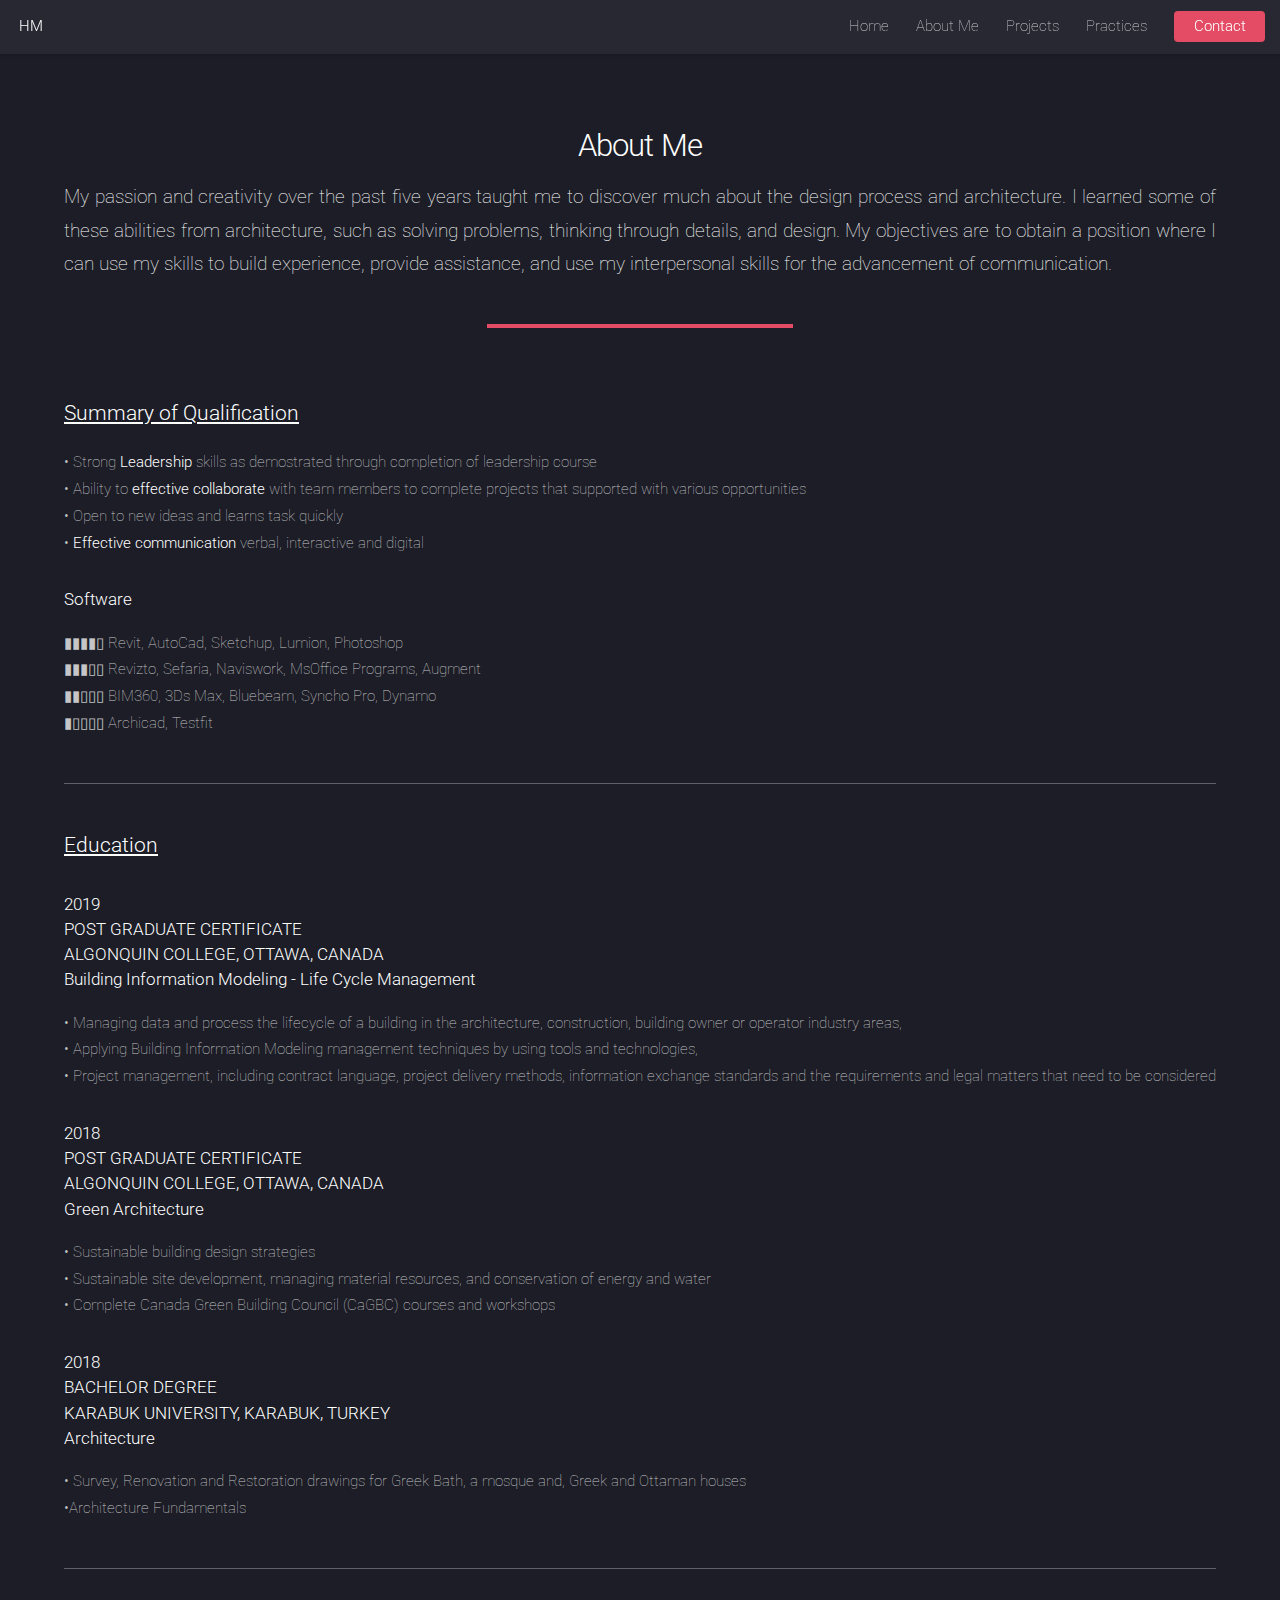
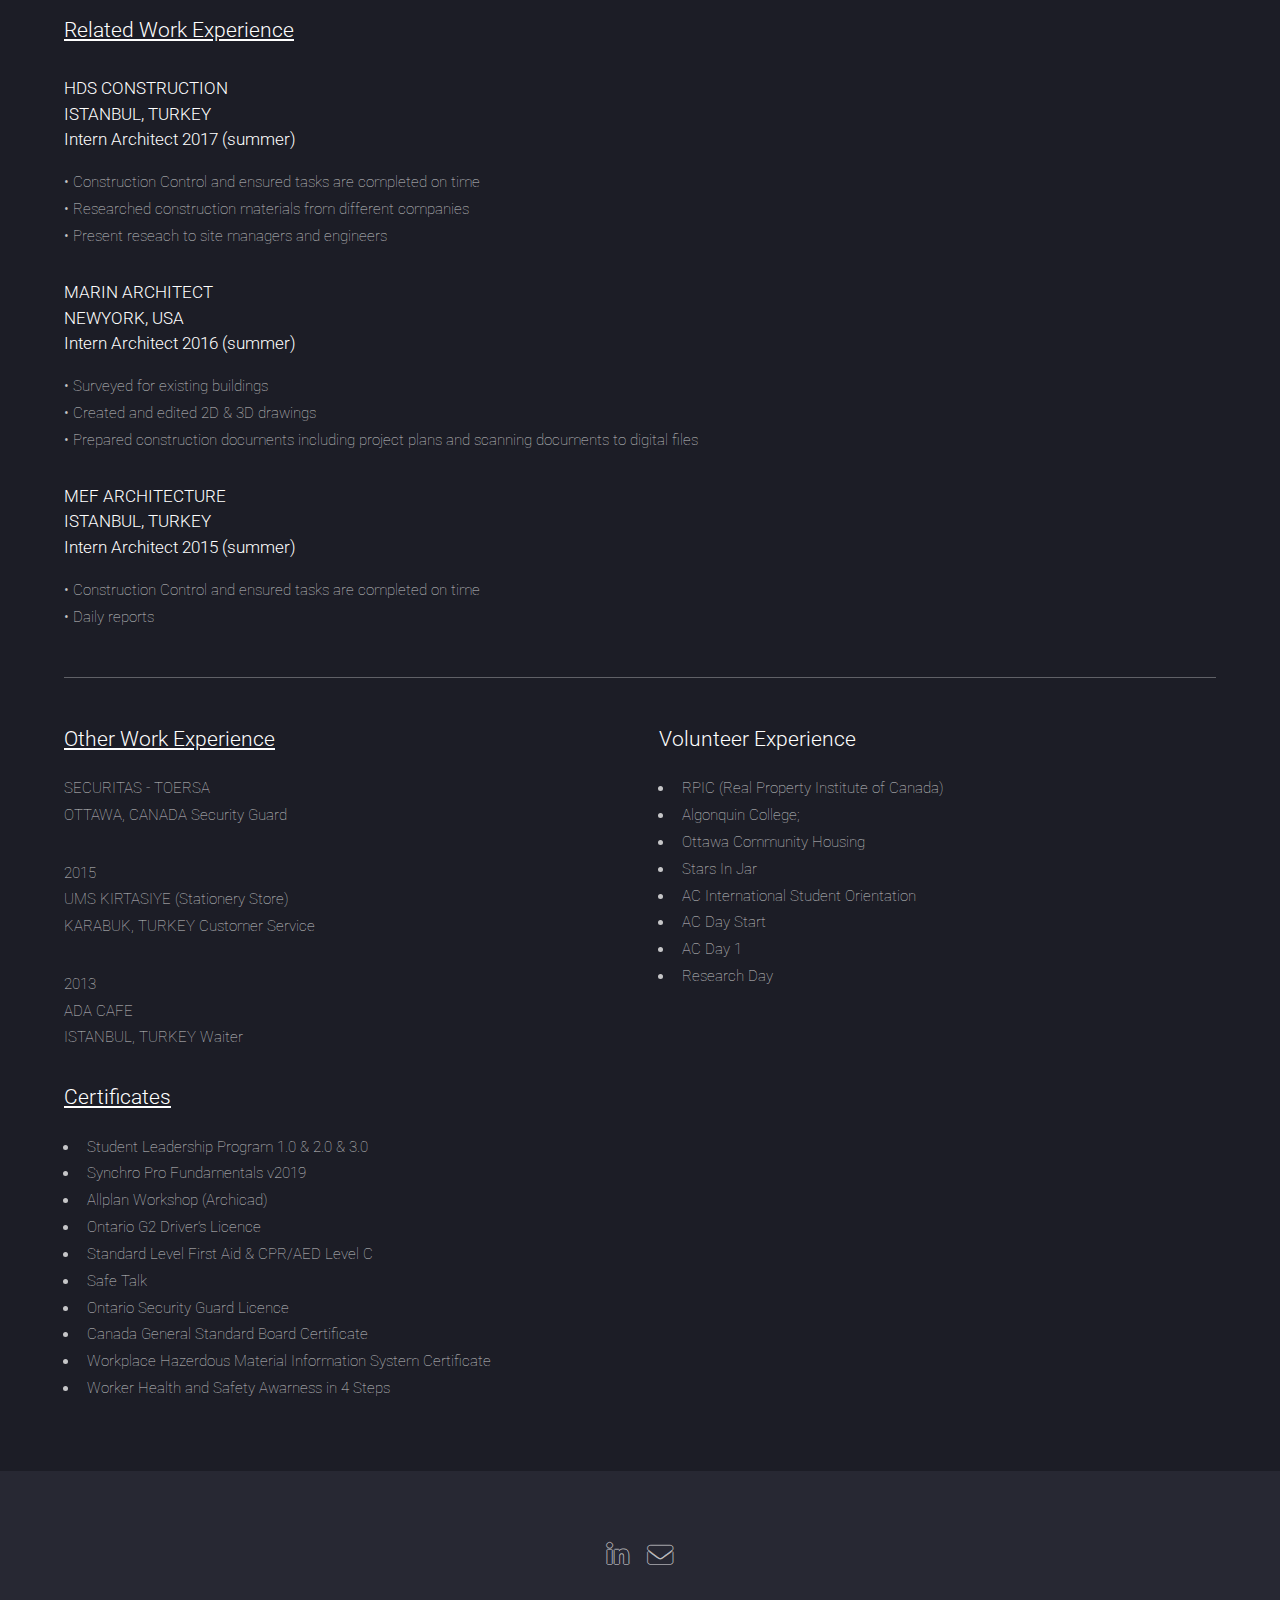
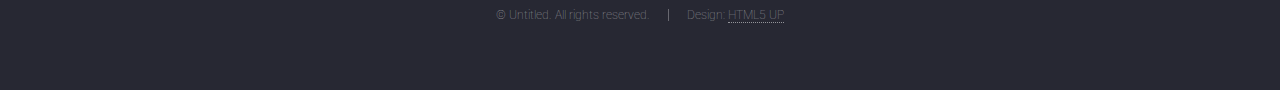
==== aboutme.html @ 17c6bdef "Update aboutme.html" ====
<!DOCTYPE HTML>
<!--
	Landed by HTML5 UP
	html5up.net | @ajlkn
	Free for personal and commercial use under the CCA 3.0 license (html5up.net/license)
-->
<html>
	<head>
		<title>Hamza Malaman Portfolio - About Me</title>
		<meta charset="utf-8" />
		<meta name="viewport" content="width=device-width, initial-scale=1, user-scalable=no" />
		<link rel="stylesheet" href="assets/css/main.css" />
		<noscript><link rel="stylesheet" href="assets/css/noscript.css" /></noscript>
	</head>
	<body class="is-preload">
		<div id="page-wrapper">

			<!-- Header -->
				<header id="header">
					<h1 id="logo"><a href="index.html">HM</</a></h1>
					<nav id="nav">
						<ul>
							<li><a href="index.html">Home</a></li>
							<li><a href="aboutme.html">About Me</a></li>
							<li>
								<a href="projects.html">Projects</a>
								<ul>
									<li><a href="left-sidebar.html">Zibi - Albert Island</a></li>
									<li><a href="right-sidebar.html">NCC - Farm house</a></li>
									<li><a href="no-sidebar.html">Sable Island - Retrofit</a></li>
								</ul>
							</li>
							<li>
								<a href="#three">Practices</a>
								<ul>
									<li>
										<a href="Visualisation">3D-Visualisation</a>
										<ul>
											<li><a href="#">Option 1</a></li>
											<li><a href="#">Option 2</a></li>
											<li><a href="#">Option 3</a></li>
											<li><a href="#">Option 4</a></li>
										</ul>
									</li>
									<li><a href="Scheduling">4D-Scheduling</a></li>
									<li><a href="Estimating">5D-Estimating</a></li>
									<li><a href="Sustainability">6D-Sustainability</a></li>
									<li><a href="Asset Management">7D-Asset Management</a></li>
								</ul>
							</li>
							<li><a href="#" class="button primary">Contact</a></li>
						</ul>
					</nav>
				</header>
			<!-- Main -->
				<div id="main" class="wrapper style1">
					<div class="container">
						<header class="major">
							<h2>About Me</h2>
							<p align="justify">My passion and creativity over the past five years taught me to discover much about the design process and architecture. I learned some of these abilities from architecture, such as solving problems, thinking through details, and design. My objectives are to obtain a position where I can use my skills to build experience, provide assistance, and use my interpersonal skills for the advancement of communication.
							</p>
						</header>

						<!-- Text -->
							<section>
								<h3><u>Summary of Qualification</u></h3>
								<p align="justify">• Strong <b>Leadership</b> skills as demostrated through completion of leadership course <br >
								• Ability to <b>effective collaborate</b> with team members to complete projects that supported with various opportunities <br >
								• Open to new ideas and learns task quickly<br >
								• <b>Effective communication</b> verbal, interactive and digital</p>
								<h4>Software</h4>
								▮▮▮▮▯ Revit, AutoCad, Sketchup, Lumion, Photoshop<br >▮▮▮▯▯ Revizto, Sefaria, Naviswork, MsOffice Programs, Augment<br >▮▮▯▯▯ BIM360, 3Ds Max, Bluebeam, Syncho Pro, Dynamo<br >▮▯▯▯▯ Archicad, Testfit</p>

								<hr />

								<h3><u>Education</u></h3>
								<p align="justify"><h4>2019<br>POST GRADUATE CERTIFICATE<br >ALGONQUIN COLLEGE, OTTAWA, CANADA<br >Building Information Modeling - Life Cycle Management <br ></h4>
								• Managing data and process the lifecycle of a building in the architecture, construction, building owner or operator industry areas,<br >
								• Applying Building Information Modeling management techniques by using tools and technologies, <br >
								• Project management, including contract language, project delivery methods, information exchange standards and the requirements and legal matters that need to be considered</p>

								<p align="justify"><h4>2018<br >POST GRADUATE CERTIFICATE<br >ALGONQUIN COLLEGE, OTTAWA, CANADA<br >Green Architecture</h4>
								• Sustainable building design strategies<br >
								• Sustainable site development, managing material resources, and conservation of energy and water<br >
								• Complete Canada Green Building Council (CaGBC) courses and workshops</p>

								<p align="justify"><h4>2018<br >BACHELOR DEGREE<br >KARABUK UNIVERSITY, KARABUK, TURKEY<br >Architecture</h4>
								• Survey, Renovation and Restoration drawings for Greek Bath, a mosque and, Greek and Ottaman houses
								<br >•Architecture Fundamentals</p>
								

								<hr />

								<h3><u>Related Work Experience</u></h3>
								<p align="justify"><h4>HDS CONSTRUCTION<br >ISTANBUL, TURKEY<br >Intern Architect 2017 (summer)</h4>
								• Construction Control and ensured tasks are completed on time<br >
								• Researched construction materials from different companies<br >
								• Present reseach to site managers and engineers</p>

								<p align="justify"><h4>MARIN ARCHITECT<br >NEWYORK, USA<br >Intern Architect 2016 (summer)</h4>
								• Surveyed for existing buildings<br >
								• Created and edited 2D & 3D drawings<br >
								• Prepared construction documents including project plans and scanning documents to digital files</p>
								
								<p align="justify"><h4>MEF ARCHITECTURE<br >ISTANBUL, TURKEY<br >Intern Architect 2015 (summer)</h4>
								• Construction Control and ensured tasks are completed on time<br >
								• Daily reports</p>
								<hr />
							</section>

						<!-- Lists -->
							<section>
								<h3></h3>
								<div class="row">
									<div class="col-6 col-12-xsmall">

										<h3><u>Other Work Experience</u></h3>
										<p align="justify">SECURITAS - TOERSA<br >OTTAWA, CANADA
										Security Guard</p>

										<p align="justify">2015<br >UMS KIRTASIYE (Stationery Store)<br >KARABUK, TURKEY 
										Customer Service</p>
								
										<p align="justify">2013<br >ADA CAFE<br >ISTANBUL, TURKEY</h4>
										Waiter</p>


										<h3><u>Certificates</u></h3>
										<ul>
											<li>Student Leadership Program 1.0 & 2.0 & 3.0</li>
											<li>Synchro Pro Fundamentals v2019</li>
											<li>Allplan Workshop (Archicad)</li>
											<li>Ontario G2 Driver’s Licence</li>
											<li>Standard Level First Aid & CPR/AED Level C</li>
											<li>Safe Talk</li>
											<li>Ontario Security Guard Licence</li>
											<li>Canada General Standard Board Certificate</li>
											<li>Workplace Hazerdous Material Information System Certificate</li>
											<li>Worker Health and Safety Awarness in 4 Steps</li>
										</ul>

									</div>
									<div class="col-6 col-12-xsmall">

										<h3>Volunteer Experience</h3>
										<ul>
											<li>RPIC (Real Property Institute of Canada)</li>
											<li>Algonquin College;</li>
											<li>Ottawa Community Housing</li>
											<li>Stars In Jar</li>
											<li>AC International Student Orientation</li>
											<li>AC Day Start</li>
											<li>AC Day 1</li>
											<li>Research Day</li>
										</ul>
									</div>
								</div>
							</section>
					</div>
				</div>

			<!-- Footer -->
				<footer id="footer">
					<ul class="icons">
						<li><a href="https://ca.linkedin.com/in/hamzamalaman" class="icon brands alt fa-linkedin-in"><span class="label">LinkedIn</span></a></li>
						<li><a href="#" class="icon solid alt fa-envelope"><span class="label">Email</span></a></li>
					</ul>
					<ul class="copyright">
						<li>&copy; Untitled. All rights reserved.</li><li>Design: <a href="http://html5up.net">HTML5 UP</a></li>
					</ul>
				</footer>

		</div>

		<!-- Scripts -->
			<script src="assets/js/jquery.min.js"></script>
			<script src="assets/js/jquery.scrolly.min.js"></script>
			<script src="assets/js/jquery.dropotron.min.js"></script>
			<script src="assets/js/jquery.scrollex.min.js"></script>
			<script src="assets/js/browser.min.js"></script>
			<script src="assets/js/breakpoints.min.js"></script>
			<script src="assets/js/util.js"></script>
			<script src="assets/js/main.js"></script>

	</body>
</html>
---- assets/css/main.css ----
@import url("fontawesome-all.min.css");
@import url("https://fonts.googleapis.com/css?family=Roboto:100,300,100italic,300italic");

/*
	Landed by HTML5 UP
	html5up.net | @ajlkn
	Free for personal and commercial use under the CCA 3.0 license (html5up.net/license)
*/

html, body, div, span, applet, object,
iframe, h1, h2, h3, h4, h5, h6, p, blockquote,
pre, a, abbr, acronym, address, big, cite,
code, del, dfn, em, img, ins, kbd, q, s, samp,
small, strike, strong, sub, sup, tt, var, b,
u, i, center, dl, dt, dd, ol, ul, li, fieldset,
form, label, legend, table, caption, tbody,
tfoot, thead, tr, th, td, article, aside,
canvas, details, embed, figure, figcaption,
footer, header, hgroup, menu, nav, output, ruby,
section, summary, time, mark, audio, video {
	margin: 0;
	padding: 0;
	border: 0;
	font-size: 100%;
	font: inherit;
	vertical-align: baseline;}

article, aside, details, figcaption, figure,
footer, header, hgroup, menu, nav, section {
	display: block;}

body {
	line-height: 1;
}

ol, ul {
	list-style: none;
}

blockquote, q {
	quotes: none;
}

	blockquote:before, blockquote:after, q:before, q:after {
		content: '';
		content: none;
	}

table {
	border-collapse: collapse;
	border-spacing: 0;
}

body {
	-webkit-text-size-adjust: none;
}

mark {
	background-color: transparent;
	color: inherit;
}

input::-moz-focus-inner {
	border: 0;
	padding: 0;
}

input, select, textarea {
	-moz-appearance: none;
	-webkit-appearance: none;
	-ms-appearance: none;
	appearance: none;
}

/* Basic */

	html {
		box-sizing: border-box;
	}

	*, *:before, *:after {
		box-sizing: inherit;
	}

	html, body {
		background: #1c1d26;
	}

	body.is-preload *, body.is-preload *:before, body.is-preload *:after {
		-moz-animation: none !important;
		-webkit-animation: none !important;
		-ms-animation: none !important;
		animation: none !important;
		-moz-transition: none !important;
		-webkit-transition: none !important;
		-ms-transition: none !important;
		transition: none !important;
	}

	body, input, select, textarea {
		color: rgba(255, 255, 255, 0.75);
		font-family: "Roboto", Helvetica, sans-serif;
		font-size: 15pt;
		font-weight: 100;
		line-height: 1.75em;
	}

	a {
		-moz-transition: border-color 0.2s ease-in-out, color 0.2s ease-in-out;
		-webkit-transition: border-color 0.2s ease-in-out, color 0.2s ease-in-out;
		-ms-transition: border-color 0.2s ease-in-out, color 0.2s ease-in-out;
		transition: border-color 0.2s ease-in-out, color 0.2s ease-in-out;
		border-bottom: dotted 1px;
		color: #e44c65;
		text-decoration: none;
	}

		a:hover {
			color: #e44c65 !important;
			border-bottom-color: transparent;
		}

	strong, b {
		color: #ffffff;
		font-weight: 300;
	}

	em, i {
		font-style: italic;
	}

	p {
		margin: 0 0 2em 0;
	}

	h1, h2, h3, h4, h5, h6 {
		color: #ffffff;
		font-weight: 300;
		line-height: 1em;
		margin: 0 0 1em 0;
	}

		h1 a, h2 a, h3 a, h4 a, h5 a, h6 a {
			color: inherit;
			border: 0;
		}

	h2 {
		font-size: 2em;
		line-height: 1.5em;
		letter-spacing: -0.025em;
	}

	h3 {
		font-size: 1.35em;
		line-height: 1.5em;
	}

	h4 {
		font-size: 1.1em;
		line-height: 1.5em;
	}

	h5 {
		font-size: 0.9em;
		line-height: 1.5em;
	}

	h6 {
		font-size: 0.7em;
		line-height: 1.5em;
	}

	sub {
		font-size: 0.8em;
		position: relative;
		top: 0.5em;
	}

	sup {
		font-size: 0.8em;
		position: relative;
		top: -0.5em;
	}

	hr {
		border: 0;
		border-bottom: solid 1px rgba(255, 255, 255, 0.3);
		margin: 3em 0;
	}

		hr.major {
			margin: 4em 0;
		}

	blockquote {
		border-left: solid 4px rgba(255, 255, 255, 0.3);
		font-style: italic;
		margin: 0 0 2em 0;
		padding: 0.5em 0 0.5em 2em;
	}

	code {
		background: rgba(255, 255, 255, 0.075);
		border-radius: 4px;
		font-family: "Courier New", monospace;
		font-size: 0.9em;
		margin: 0 0.25em;
		padding: 0.25em 0.65em;
	}

	pre {
		-webkit-overflow-scrolling: touch;
		font-family: "Courier New", monospace;
		font-size: 0.9em;
		margin: 0 0 2em 0;
	}

		pre code {
			display: block;
			line-height: 1.75em;
			padding: 1em 1.5em;
			overflow-x: auto;
		}

	.align-left {
		text-align: left;
	}

	.align-center {
		text-align: center;
	}

	.align-right {
		text-align: right;
	}

/* Loader */

	@-moz-keyframes spinner-show {
		0% {
			opacity: 0;
		}

		100% {
			opacity: 1;
		}
	}

	@-webkit-keyframes spinner-show {
		0% {
			opacity: 0;
		}

		100% {
			opacity: 1;
		}
	}

	@-ms-keyframes spinner-show {
		0% {
			opacity: 0;
		}

		100% {
			opacity: 1;
		}
	}

	@keyframes spinner-show {
		0% {
			opacity: 0;
		}

		100% {
			opacity: 1;
		}
	}

	@-moz-keyframes spinner-hide {
		0% {
			color: rgba(255, 255, 255, 0.15);
			z-index: 100001;
			-moz-transform: scale(1) rotate(0deg);
			-webkit-transform: scale(1) rotate(0deg);
			-ms-transform: scale(1) rotate(0deg);
			transform: scale(1) rotate(0deg);
		}

		99% {
			color: #1c1d26;
			z-index: 100001;
			-moz-transform: scale(0.5) rotate(360deg);
			-webkit-transform: scale(0.5) rotate(360deg);
			-ms-transform: scale(0.5) rotate(360deg);
			transform: scale(0.5) rotate(360deg);
		}

		100% {
			color: #1c1d26;
			z-index: -1;
			-moz-transform: scale(0.5) rotate(360deg);
			-webkit-transform: scale(0.5) rotate(360deg);
			-ms-transform: scale(0.5) rotate(360deg);
			transform: scale(0.5) rotate(360deg);
		}
	}

	@-webkit-keyframes spinner-hide {
		0% {
			color: rgba(255, 255, 255, 0.15);
			z-index: 100001;
			-moz-transform: scale(1) rotate(0deg);
			-webkit-transform: scale(1) rotate(0deg);
			-ms-transform: scale(1) rotate(0deg);
			transform: scale(1) rotate(0deg);
		}

		99% {
			color: #1c1d26;
			z-index: 100001;
			-moz-transform: scale(0.5) rotate(360deg);
			-webkit-transform: scale(0.5) rotate(360deg);
			-ms-transform: scale(0.5) rotate(360deg);
			transform: scale(0.5) rotate(360deg);
		}

		100% {
			color: #1c1d26;
			z-index: -1;
			-moz-transform: scale(0.5) rotate(360deg);
			-webkit-transform: scale(0.5) rotate(360deg);
			-ms-transform: scale(0.5) rotate(360deg);
			transform: scale(0.5) rotate(360deg);
		}
	}

	@-ms-keyframes spinner-hide {
		0% {
			color: rgba(255, 255, 255, 0.15);
			z-index: 100001;
			-moz-transform: scale(1) rotate(0deg);
			-webkit-transform: scale(1) rotate(0deg);
			-ms-transform: scale(1) rotate(0deg);
			transform: scale(1) rotate(0deg);
		}

		99% {
			color: #1c1d26;
			z-index: 100001;
			-moz-transform: scale(0.5) rotate(360deg);
			-webkit-transform: scale(0.5) rotate(360deg);
			-ms-transform: scale(0.5) rotate(360deg);
			transform: scale(0.5) rotate(360deg);
		}

		100% {
			color: #1c1d26;
			z-index: -1;
			-moz-transform: scale(0.5) rotate(360deg);
			-webkit-transform: scale(0.5) rotate(360deg);
			-ms-transform: scale(0.5) rotate(360deg);
			transform: scale(0.5) rotate(360deg);
		}
	}

	@keyframes spinner-hide {
		0% {
			color: rgba(255, 255, 255, 0.15);
			z-index: 100001;
			-moz-transform: scale(1) rotate(0deg);
			-webkit-transform: scale(1) rotate(0deg);
			-ms-transform: scale(1) rotate(0deg);
			transform: scale(1) rotate(0deg);
		}

		99% {
			color: #1c1d26;
			z-index: 100001;
			-moz-transform: scale(0.5) rotate(360deg);
			-webkit-transform: scale(0.5) rotate(360deg);
			-ms-transform: scale(0.5) rotate(360deg);
			transform: scale(0.5) rotate(360deg);
		}

		100% {
			color: #1c1d26;
			z-index: -1;
			-moz-transform: scale(0.5) rotate(360deg);
			-webkit-transform: scale(0.5) rotate(360deg);
			-ms-transform: scale(0.5) rotate(360deg);
			transform: scale(0.5) rotate(360deg);
		}
	}

	@-moz-keyframes spinner-rotate {
		0% {
			-moz-transform: scale(1) rotate(0deg);
			-webkit-transform: scale(1) rotate(0deg);
			-ms-transform: scale(1) rotate(0deg);
			transform: scale(1) rotate(0deg);
		}

		100% {
			-moz-transform: scale(1) rotate(360deg);
			-webkit-transform: scale(1) rotate(360deg);
			-ms-transform: scale(1) rotate(360deg);
			transform: scale(1) rotate(360deg);
		}
	}

	@-webkit-keyframes spinner-rotate {
		0% {
			-moz-transform: scale(1) rotate(0deg);
			-webkit-transform: scale(1) rotate(0deg);
			-ms-transform: scale(1) rotate(0deg);
			transform: scale(1) rotate(0deg);
		}

		100% {
			-moz-transform: scale(1) rotate(360deg);
			-webkit-transform: scale(1) rotate(360deg);
			-ms-transform: scale(1) rotate(360deg);
			transform: scale(1) rotate(360deg);
		}
	}

	@-ms-keyframes spinner-rotate {
		0% {
			-moz-transform: scale(1) rotate(0deg);
			-webkit-transform: scale(1) rotate(0deg);
			-ms-transform: scale(1) rotate(0deg);
			transform: scale(1) rotate(0deg);
		}

		100% {
			-moz-transform: scale(1) rotate(360deg);
			-webkit-transform: scale(1) rotate(360deg);
			-ms-transform: scale(1) rotate(360deg);
			transform: scale(1) rotate(360deg);
		}
	}

	@keyframes spinner-rotate {
		0% {
			-moz-transform: scale(1) rotate(0deg);
			-webkit-transform: scale(1) rotate(0deg);
			-ms-transform: scale(1) rotate(0deg);
			transform: scale(1) rotate(0deg);
		}

		100% {
			-moz-transform: scale(1) rotate(360deg);
			-webkit-transform: scale(1) rotate(360deg);
			-ms-transform: scale(1) rotate(360deg);
			transform: scale(1) rotate(360deg);
		}
	}

	@-moz-keyframes overlay-hide {
		0% {
			opacity: 1;
			z-index: 100000;
		}

		15% {
			opacity: 1;
			z-index: 100000;
		}

		99% {
			opacity: 0;
			z-index: 100000;
		}

		100% {
			opacity: 0;
			z-index: -1;
		}
	}

	@-webkit-keyframes overlay-hide {
		0% {
			opacity: 1;
			z-index: 100000;
		}

		15% {
			opacity: 1;
			z-index: 100000;
		}

		99% {
			opacity: 0;
			z-index: 100000;
		}

		100% {
			opacity: 0;
			z-index: -1;
		}
	}

	@-ms-keyframes overlay-hide {
		0% {
			opacity: 1;
			z-index: 100000;
		}

		15% {
			opacity: 1;
			z-index: 100000;
		}

		99% {
			opacity: 0;
			z-index: 100000;
		}

		100% {
			opacity: 0;
			z-index: -1;
		}
	}

	@keyframes overlay-hide {
		0% {
			opacity: 1;
			z-index: 100000;
		}

		15% {
			opacity: 1;
			z-index: 100000;
		}

		99% {
			opacity: 0;
			z-index: 100000;
		}

		100% {
			opacity: 0;
			z-index: -1;
		}
	}

	body.landing {
		text-decoration: none;
	}

		body.landing:before {
			-moz-osx-font-smoothing: grayscale;
			-webkit-font-smoothing: antialiased;
			display: inline-block;
			font-style: normal;
			font-variant: normal;
			text-rendering: auto;
			line-height: 1;
			text-transform: none !important;
			font-family: 'Font Awesome 5 Free';
			font-weight: 900;
		}

		body.landing:before {
			-moz-animation: spinner-show 1.5s 1 0.25s ease forwards, spinner-hide 0.25s ease-in-out forwards !important;
			-webkit-animation: spinner-show 1.5s 1 0.25s ease forwards, spinner-hide 0.25s ease-in-out forwards !important;
			-ms-animation: spinner-show 1.5s 1 0.25s ease forwards, spinner-hide 0.25s ease-in-out forwards !important;
			animation: spinner-show 1.5s 1 0.25s ease forwards, spinner-hide 0.25s ease-in-out forwards !important;
			-moz-transform-origin: 50% 50%;
			-webkit-transform-origin: 50% 50%;
			-ms-transform-origin: 50% 50%;
			transform-origin: 50% 50%;
			color: rgba(255, 255, 255, 0.15);
			content: '\f1ce';
			cursor: default;
			display: block;
			font-size: 2em;
			height: 2em;
			left: 50%;
			line-height: 2em;
			margin: -1em 0 0 -1em;
			opacity: 0;
			position: fixed;
			text-align: center;
			top: 50%;
			width: 2em;
			z-index: -1;
		}

		body.landing:after {
			-moz-animation: overlay-hide 1.5s ease-in forwards !important;
			-webkit-animation: overlay-hide 1.5s ease-in forwards !important;
			-ms-animation: overlay-hide 1.5s ease-in forwards !important;
			animation: overlay-hide 1.5s ease-in forwards !important;
			background: #1c1d26;
			content: '';
			display: block;
			height: 100%;
			left: 0;
			opacity: 0;
			position: fixed;
			top: 0;
			width: 100%;
			z-index: -1;
		}

		body.landing.is-preload:before {
			-moz-animation: spinner-show 1.5s 1 0.25s ease forwards, spinner-rotate 0.75s infinite linear !important;
			-webkit-animation: spinner-show 1.5s 1 0.25s ease forwards, spinner-rotate 0.75s infinite linear !important;
			-ms-animation: spinner-show 1.5s 1 0.25s ease forwards, spinner-rotate 0.75s infinite linear !important;
			animation: spinner-show 1.5s 1 0.25s ease forwards, spinner-rotate 0.75s infinite linear !important;
			z-index: 100001;
		}

		body.landing.is-preload:after {
			-moz-animation: none !important;
			-webkit-animation: none !important;
			-ms-animation: none !important;
			animation: none !important;
			opacity: 1;
			z-index: 100000;
		}

	@media (-webkit-min-device-pixel-ratio: 2) {

		body.landing:before {
			line-height: 2.025em;
		}

	}

/* Container */

	.container {
		margin: 0 auto;
		max-width: calc(100% - 4em);
		width: 70em;
	}

		.container.xsmall {
			width: 17.5em;
		}

		.container.small {
			width: 35em;
		}

		.container.medium {
			width: 52.5em;
		}

		.container.large {
			width: 87.5em;
		}

		.container.xlarge {
			width: 105em;
		}

		.container.max {
			width: 100%;
		}

		@media screen and (max-width: 1280px) {

			.container {
				width: 90%;
				max-width: 100%;
			}

		}

		@media screen and (max-width: 980px) {

			.container {
				width: 100% !important;
			}

		}

/* Row */

	.row {
		display: flex;
		flex-wrap: wrap;
		box-sizing: border-box;
		align-items: stretch;
	}

		.row > * {
			box-sizing: border-box;
		}

		.row.gtr-uniform > * > :last-child {
			margin-bottom: 0;
		}

		.row.aln-left {
			justify-content: flex-start;
		}

		.row.aln-center {
			justify-content: center;
		}

		.row.aln-right {
			justify-content: flex-end;
		}

		.row.aln-top {
			align-items: flex-start;
		}

		.row.aln-middle {
			align-items: center;
		}

		.row.aln-bottom {
			align-items: flex-end;
		}

		.row > .imp {
			order: -1;
		}

		.row > .col-1 {
			width: 8.33333%;
		}

		.row > .off-1 {
			margin-left: 8.33333%;
		}

		.row > .col-2 {
			width: 16.66667%;
		}

		.row > .off-2 {
			margin-left: 16.66667%;
		}

		.row > .col-3 {
			width: 25%;
		}

		.row > .off-3 {
			margin-left: 25%;
		}

		.row > .col-4 {
			width: 33.33333%;
		}

		.row > .off-4 {
			margin-left: 33.33333%;
		}

		.row > .col-5 {
			width: 41.66667%;
		}

		.row > .off-5 {
			margin-left: 41.66667%;
		}

		.row > .col-6 {
			width: 50%;
		}

		.row > .off-6 {
			margin-left: 50%;
		}

		.row > .col-7 {
			width: 58.33333%;
		}

		.row > .off-7 {
			margin-left: 58.33333%;
		}

		.row > .col-8 {
			width: 66.66667%;
		}

		.row > .off-8 {
			margin-left: 66.66667%;
		}

		.row > .col-9 {
			width: 75%;
		}

		.row > .off-9 {
			margin-left: 75%;
		}

		.row > .col-10 {
			width: 83.33333%;
		}

		.row > .off-10 {
			margin-left: 83.33333%;
		}

		.row > .col-11 {
			width: 91.66667%;
		}

		.row > .off-11 {
			margin-left: 91.66667%;
		}

		.row > .col-12 {
			width: 100%;
		}

		.row > .off-12 {
			margin-left: 100%;
		}

		.row.gtr-0 {
			margin-top: 0;
			margin-left: 0em;
		}

			.row.gtr-0 > * {
				padding: 0 0 0 0em;
			}

			.row.gtr-0.gtr-uniform {
				margin-top: 0em;
			}

				.row.gtr-0.gtr-uniform > * {
					padding-top: 0em;
				}

		.row.gtr-25 {
			margin-top: 0;
			margin-left: -0.625em;
		}

			.row.gtr-25 > * {
				padding: 0 0 0 0.625em;
			}

			.row.gtr-25.gtr-uniform {
				margin-top: -0.625em;
			}

				.row.gtr-25.gtr-uniform > * {
					padding-top: 0.625em;
				}

		.row.gtr-50 {
			margin-top: 0;
			margin-left: -1.25em;
		}

			.row.gtr-50 > * {
				padding: 0 0 0 1.25em;
			}

			.row.gtr-50.gtr-uniform {
				margin-top: -1.25em;
			}

				.row.gtr-50.gtr-uniform > * {
					padding-top: 1.25em;
				}

		.row {
			margin-top: 0;
			margin-left: -2.5em;
		}

			.row > * {
				padding: 0 0 0 2.5em;
			}

			.row.gtr-uniform {
				margin-top: -2.5em;
			}

				.row.gtr-uniform > * {
					padding-top: 2.5em;
				}

		.row.gtr-150 {
			margin-top: 0;
			margin-left: -3.75em;
		}

			.row.gtr-150 > * {
				padding: 0 0 0 3.75em;
			}

			.row.gtr-150.gtr-uniform {
				margin-top: -3.75em;
			}

				.row.gtr-150.gtr-uniform > * {
					padding-top: 3.75em;
				}

		.row.gtr-200 {
			margin-top: 0;
			margin-left: -5em;
		}

			.row.gtr-200 > * {
				padding: 0 0 0 5em;
			}

			.row.gtr-200.gtr-uniform {
				margin-top: -5em;
			}

				.row.gtr-200.gtr-uniform > * {
					padding-top: 5em;
				}

		@media screen and (max-width: 1680px) {

			.row {
				display: flex;
				flex-wrap: wrap;
				box-sizing: border-box;
				align-items: stretch;
			}

				.row > * {
					box-sizing: border-box;
				}

				.row.gtr-uniform > * > :last-child {
					margin-bottom: 0;
				}

				.row.aln-left {
					justify-content: flex-start;
				}

				.row.aln-center {
					justify-content: center;
				}

				.row.aln-right {
					justify-content: flex-end;
				}

				.row.aln-top {
					align-items: flex-start;
				}

				.row.aln-middle {
					align-items: center;
				}

				.row.aln-bottom {
					align-items: flex-end;
				}

				.row > .imp-xlarge {
					order: -1;
				}

				.row > .col-1-xlarge {
					width: 8.33333%;
				}

				.row > .off-1-xlarge {
					margin-left: 8.33333%;
				}

				.row > .col-2-xlarge {
					width: 16.66667%;
				}

				.row > .off-2-xlarge {
					margin-left: 16.66667%;
				}

				.row > .col-3-xlarge {
					width: 25%;
				}

				.row > .off-3-xlarge {
					margin-left: 25%;
				}

				.row > .col-4-xlarge {
					width: 33.33333%;
				}

				.row > .off-4-xlarge {
					margin-left: 33.33333%;
				}

				.row > .col-5-xlarge {
					width: 41.66667%;
				}

				.row > .off-5-xlarge {
					margin-left: 41.66667%;
				}

				.row > .col-6-xlarge {
					width: 50%;
				}

				.row > .off-6-xlarge {
					margin-left: 50%;
				}

				.row > .col-7-xlarge {
					width: 58.33333%;
				}

				.row > .off-7-xlarge {
					margin-left: 58.33333%;
				}

				.row > .col-8-xlarge {
					width: 66.66667%;
				}

				.row > .off-8-xlarge {
					margin-left: 66.66667%;
				}

				.row > .col-9-xlarge {
					width: 75%;
				}

				.row > .off-9-xlarge {
					margin-left: 75%;
				}

				.row > .col-10-xlarge {
					width: 83.33333%;
				}

				.row > .off-10-xlarge {
					margin-left: 83.33333%;
				}

				.row > .col-11-xlarge {
					width: 91.66667%;
				}

				.row > .off-11-xlarge {
					margin-left: 91.66667%;
				}

				.row > .col-12-xlarge {
					width: 100%;
				}

				.row > .off-12-xlarge {
					margin-left: 100%;
				}

				.row.gtr-0 {
					margin-top: 0;
					margin-left: 0em;
				}

					.row.gtr-0 > * {
						padding: 0 0 0 0em;
					}

					.row.gtr-0.gtr-uniform {
						margin-top: 0em;
					}

						.row.gtr-0.gtr-uniform > * {
							padding-top: 0em;
						}

				.row.gtr-25 {
					margin-top: 0;
					margin-left: -0.625em;
				}

					.row.gtr-25 > * {
						padding: 0 0 0 0.625em;
					}

					.row.gtr-25.gtr-uniform {
						margin-top: -0.625em;
					}

						.row.gtr-25.gtr-uniform > * {
							padding-top: 0.625em;
						}

				.row.gtr-50 {
					margin-top: 0;
					margin-left: -1.25em;
				}

					.row.gtr-50 > * {
						padding: 0 0 0 1.25em;
					}

					.row.gtr-50.gtr-uniform {
						margin-top: -1.25em;
					}

						.row.gtr-50.gtr-uniform > * {
							padding-top: 1.25em;
						}

				.row {
					margin-top: 0;
					margin-left: -2.5em;
				}

					.row > * {
						padding: 0 0 0 2.5em;
					}

					.row.gtr-uniform {
						margin-top: -2.5em;
					}

						.row.gtr-uniform > * {
							padding-top: 2.5em;
						}

				.row.gtr-150 {
					margin-top: 0;
					margin-left: -3.75em;
				}

					.row.gtr-150 > * {
						padding: 0 0 0 3.75em;
					}

					.row.gtr-150.gtr-uniform {
						margin-top: -3.75em;
					}

						.row.gtr-150.gtr-uniform > * {
							padding-top: 3.75em;
						}

				.row.gtr-200 {
					margin-top: 0;
					margin-left: -5em;
				}

					.row.gtr-200 > * {
						padding: 0 0 0 5em;
					}

					.row.gtr-200.gtr-uniform {
						margin-top: -5em;
					}

						.row.gtr-200.gtr-uniform > * {
							padding-top: 5em;
						}

		}

		@media screen and (max-width: 1280px) {

			.row {
				display: flex;
				flex-wrap: wrap;
				box-sizing: border-box;
				align-items: stretch;
			}

				.row > * {
					box-sizing: border-box;
				}

				.row.gtr-uniform > * > :last-child {
					margin-bottom: 0;
				}

				.row.aln-left {
					justify-content: flex-start;
				}

				.row.aln-center {
					justify-content: center;
				}

				.row.aln-right {
					justify-content: flex-end;
				}

				.row.aln-top {
					align-items: flex-start;
				}

				.row.aln-middle {
					align-items: center;
				}

				.row.aln-bottom {
					align-items: flex-end;
				}

				.row > .imp-large {
					order: -1;
				}

				.row > .col-1-large {
					width: 8.33333%;
				}

				.row > .off-1-large {
					margin-left: 8.33333%;
				}

				.row > .col-2-large {
					width: 16.66667%;
				}

				.row > .off-2-large {
					margin-left: 16.66667%;
				}

				.row > .col-3-large {
					width: 25%;
				}

				.row > .off-3-large {
					margin-left: 25%;
				}

				.row > .col-4-large {
					width: 33.33333%;
				}

				.row > .off-4-large {
					margin-left: 33.33333%;
				}

				.row > .col-5-large {
					width: 41.66667%;
				}

				.row > .off-5-large {
					margin-left: 41.66667%;
				}

				.row > .col-6-large {
					width: 50%;
				}

				.row > .off-6-large {
					margin-left: 50%;
				}

				.row > .col-7-large {
					width: 58.33333%;
				}

				.row > .off-7-large {
					margin-left: 58.33333%;
				}

				.row > .col-8-large {
					width: 66.66667%;
				}

				.row > .off-8-large {
					margin-left: 66.66667%;
				}

				.row > .col-9-large {
					width: 75%;
				}

				.row > .off-9-large {
					margin-left: 75%;
				}

				.row > .col-10-large {
					width: 83.33333%;
				}

				.row > .off-10-large {
					margin-left: 83.33333%;
				}

				.row > .col-11-large {
					width: 91.66667%;
				}

				.row > .off-11-large {
					margin-left: 91.66667%;
				}

				.row > .col-12-large {
					width: 100%;
				}

				.row > .off-12-large {
					margin-left: 100%;
				}

				.row.gtr-0 {
					margin-top: 0;
					margin-left: 0em;
				}

					.row.gtr-0 > * {
						padding: 0 0 0 0em;
					}

					.row.gtr-0.gtr-uniform {
						margin-top: 0em;
					}

						.row.gtr-0.gtr-uniform > * {
							padding-top: 0em;
						}

				.row.gtr-25 {
					margin-top: 0;
					margin-left: -0.625em;
				}

					.row.gtr-25 > * {
						padding: 0 0 0 0.625em;
					}

					.row.gtr-25.gtr-uniform {
						margin-top: -0.625em;
					}

						.row.gtr-25.gtr-uniform > * {
							padding-top: 0.625em;
						}

				.row.gtr-50 {
					margin-top: 0;
					margin-left: -1.25em;
				}

					.row.gtr-50 > * {
						padding: 0 0 0 1.25em;
					}

					.row.gtr-50.gtr-uniform {
						margin-top: -1.25em;
					}

						.row.gtr-50.gtr-uniform > * {
							padding-top: 1.25em;
						}

				.row {
					margin-top: 0;
					margin-left: -2.5em;
				}

					.row > * {
						padding: 0 0 0 2.5em;
					}

					.row.gtr-uniform {
						margin-top: -2.5em;
					}

						.row.gtr-uniform > * {
							padding-top: 2.5em;
						}

				.row.gtr-150 {
					margin-top: 0;
					margin-left: -3.75em;
				}

					.row.gtr-150 > * {
						padding: 0 0 0 3.75em;
					}

					.row.gtr-150.gtr-uniform {
						margin-top: -3.75em;
					}

						.row.gtr-150.gtr-uniform > * {
							padding-top: 3.75em;
						}

				.row.gtr-200 {
					margin-top: 0;
					margin-left: -5em;
				}

					.row.gtr-200 > * {
						padding: 0 0 0 5em;
					}

					.row.gtr-200.gtr-uniform {
						margin-top: -5em;
					}

						.row.gtr-200.gtr-uniform > * {
							padding-top: 5em;
						}

		}

		@media screen and (max-width: 980px) {

			.row {
				display: flex;
				flex-wrap: wrap;
				box-sizing: border-box;
				align-items: stretch;
			}

				.row > * {
					box-sizing: border-box;
				}

				.row.gtr-uniform > * > :last-child {
					margin-bottom: 0;
				}

				.row.aln-left {
					justify-content: flex-start;
				}

				.row.aln-center {
					justify-content: center;
				}

				.row.aln-right {
					justify-content: flex-end;
				}

				.row.aln-top {
					align-items: flex-start;
				}

				.row.aln-middle {
					align-items: center;
				}

				.row.aln-bottom {
					align-items: flex-end;
				}

				.row > .imp-medium {
					order: -1;
				}

				.row > .col-1-medium {
					width: 8.33333%;
				}

				.row > .off-1-medium {
					margin-left: 8.33333%;
				}

				.row > .col-2-medium {
					width: 16.66667%;
				}

				.row > .off-2-medium {
					margin-left: 16.66667%;
				}

				.row > .col-3-medium {
					width: 25%;
				}

				.row > .off-3-medium {
					margin-left: 25%;
				}

				.row > .col-4-medium {
					width: 33.33333%;
				}

				.row > .off-4-medium {
					margin-left: 33.33333%;
				}

				.row > .col-5-medium {
					width: 41.66667%;
				}

				.row > .off-5-medium {
					margin-left: 41.66667%;
				}

				.row > .col-6-medium {
					width: 50%;
				}

				.row > .off-6-medium {
					margin-left: 50%;
				}

				.row > .col-7-medium {
					width: 58.33333%;
				}

				.row > .off-7-medium {
					margin-left: 58.33333%;
				}

				.row > .col-8-medium {
					width: 66.66667%;
				}

				.row > .off-8-medium {
					margin-left: 66.66667%;
				}

				.row > .col-9-medium {
					width: 75%;
				}

				.row > .off-9-medium {
					margin-left: 75%;
				}

				.row > .col-10-medium {
					width: 83.33333%;
				}

				.row > .off-10-medium {
					margin-left: 83.33333%;
				}

				.row > .col-11-medium {
					width: 91.66667%;
				}

				.row > .off-11-medium {
					margin-left: 91.66667%;
				}

				.row > .col-12-medium {
					width: 100%;
				}

				.row > .off-12-medium {
					margin-left: 100%;
				}

				.row.gtr-0 {
					margin-top: 0;
					margin-left: 0em;
				}

					.row.gtr-0 > * {
						padding: 0 0 0 0em;
					}

					.row.gtr-0.gtr-uniform {
						margin-top: 0em;
					}

						.row.gtr-0.gtr-uniform > * {
							padding-top: 0em;
						}

				.row.gtr-25 {
					margin-top: 0;
					margin-left: -0.625em;
				}

					.row.gtr-25 > * {
						padding: 0 0 0 0.625em;
					}

					.row.gtr-25.gtr-uniform {
						margin-top: -0.625em;
					}

						.row.gtr-25.gtr-uniform > * {
							padding-top: 0.625em;
						}

				.row.gtr-50 {
					margin-top: 0;
					margin-left: -1.25em;
				}

					.row.gtr-50 > * {
						padding: 0 0 0 1.25em;
					}

					.row.gtr-50.gtr-uniform {
						margin-top: -1.25em;
					}

						.row.gtr-50.gtr-uniform > * {
							padding-top: 1.25em;
						}

				.row {
					margin-top: 0;
					margin-left: -2.5em;
				}

					.row > * {
						padding: 0 0 0 2.5em;
					}

					.row.gtr-uniform {
						margin-top: -2.5em;
					}

						.row.gtr-uniform > * {
							padding-top: 2.5em;
						}

				.row.gtr-150 {
					margin-top: 0;
					margin-left: -3.75em;
				}

					.row.gtr-150 > * {
						padding: 0 0 0 3.75em;
					}

					.row.gtr-150.gtr-uniform {
						margin-top: -3.75em;
					}

						.row.gtr-150.gtr-uniform > * {
							padding-top: 3.75em;
						}

				.row.gtr-200 {
					margin-top: 0;
					margin-left: -5em;
				}

					.row.gtr-200 > * {
						padding: 0 0 0 5em;
					}

					.row.gtr-200.gtr-uniform {
						margin-top: -5em;
					}

						.row.gtr-200.gtr-uniform > * {
							padding-top: 5em;
						}

		}

		@media screen and (max-width: 736px) {

			.row {
				display: flex;
				flex-wrap: wrap;
				box-sizing: border-box;
				align-items: stretch;
			}

				.row > * {
					box-sizing: border-box;
				}

				.row.gtr-uniform > * > :last-child {
					margin-bottom: 0;
				}

				.row.aln-left {
					justify-content: flex-start;
				}

				.row.aln-center {
					justify-content: center;
				}

				.row.aln-right {
					justify-content: flex-end;
				}

				.row.aln-top {
					align-items: flex-start;
				}

				.row.aln-middle {
					align-items: center;
				}

				.row.aln-bottom {
					align-items: flex-end;
				}

				.row > .imp-small {
					order: -1;
				}

				.row > .col-1-small {
					width: 8.33333%;
				}

				.row > .off-1-small {
					margin-left: 8.33333%;
				}

				.row > .col-2-small {
					width: 16.66667%;
				}

				.row > .off-2-small {
					margin-left: 16.66667%;
				}

				.row > .col-3-small {
					width: 25%;
				}

				.row > .off-3-small {
					margin-left: 25%;
				}

				.row > .col-4-small {
					width: 33.33333%;
				}

				.row > .off-4-small {
					margin-left: 33.33333%;
				}

				.row > .col-5-small {
					width: 41.66667%;
				}

				.row > .off-5-small {
					margin-left: 41.66667%;
				}

				.row > .col-6-small {
					width: 50%;
				}

				.row > .off-6-small {
					margin-left: 50%;
				}

				.row > .col-7-small {
					width: 58.33333%;
				}

				.row > .off-7-small {
					margin-left: 58.33333%;
				}

				.row > .col-8-small {
					width: 66.66667%;
				}

				.row > .off-8-small {
					margin-left: 66.66667%;
				}

				.row > .col-9-small {
					width: 75%;
				}

				.row > .off-9-small {
					margin-left: 75%;
				}

				.row > .col-10-small {
					width: 83.33333%;
				}

				.row > .off-10-small {
					margin-left: 83.33333%;
				}

				.row > .col-11-small {
					width: 91.66667%;
				}

				.row > .off-11-small {
					margin-left: 91.66667%;
				}

				.row > .col-12-small {
					width: 100%;
				}

				.row > .off-12-small {
					margin-left: 100%;
				}

				.row.gtr-0 {
					margin-top: 0;
					margin-left: 0em;
				}

					.row.gtr-0 > * {
						padding: 0 0 0 0em;
					}

					.row.gtr-0.gtr-uniform {
						margin-top: 0em;
					}

						.row.gtr-0.gtr-uniform > * {
							padding-top: 0em;
						}

				.row.gtr-25 {
					margin-top: 0;
					margin-left: -0.625em;
				}

					.row.gtr-25 > * {
						padding: 0 0 0 0.625em;
					}

					.row.gtr-25.gtr-uniform {
						margin-top: -0.625em;
					}

						.row.gtr-25.gtr-uniform > * {
							padding-top: 0.625em;
						}

				.row.gtr-50 {
					margin-top: 0;
					margin-left: -1.25em;
				}

					.row.gtr-50 > * {
						padding: 0 0 0 1.25em;
					}

					.row.gtr-50.gtr-uniform {
						margin-top: -1.25em;
					}

						.row.gtr-50.gtr-uniform > * {
							padding-top: 1.25em;
						}

				.row {
					margin-top: 0;
					margin-left: -2.5em;
				}

					.row > * {
						padding: 0 0 0 2.5em;
					}

					.row.gtr-uniform {
						margin-top: -2.5em;
					}

						.row.gtr-uniform > * {
							padding-top: 2.5em;
						}

				.row.gtr-150 {
					margin-top: 0;
					margin-left: -3.75em;
				}

					.row.gtr-150 > * {
						padding: 0 0 0 3.75em;
					}

					.row.gtr-150.gtr-uniform {
						margin-top: -3.75em;
					}

						.row.gtr-150.gtr-uniform > * {
							padding-top: 3.75em;
						}

				.row.gtr-200 {
					margin-top: 0;
					margin-left: -5em;
				}

					.row.gtr-200 > * {
						padding: 0 0 0 5em;
					}

					.row.gtr-200.gtr-uniform {
						margin-top: -5em;
					}

						.row.gtr-200.gtr-uniform > * {
							padding-top: 5em;
						}

		}

		@media screen and (max-width: 480px) {

			.row {
				display: flex;
				flex-wrap: wrap;
				box-sizing: border-box;
				align-items: stretch;
			}

				.row > * {
					box-sizing: border-box;
				}

				.row.gtr-uniform > * > :last-child {
					margin-bottom: 0;
				}

				.row.aln-left {
					justify-content: flex-start;
				}

				.row.aln-center {
					justify-content: center;
				}

				.row.aln-right {
					justify-content: flex-end;
				}

				.row.aln-top {
					align-items: flex-start;
				}

				.row.aln-middle {
					align-items: center;
				}

				.row.aln-bottom {
					align-items: flex-end;
				}

				.row > .imp-xsmall {
					order: -1;
				}

				.row > .col-1-xsmall {
					width: 8.33333%;
				}

				.row > .off-1-xsmall {
					margin-left: 8.33333%;
				}

				.row > .col-2-xsmall {
					width: 16.66667%;
				}

				.row > .off-2-xsmall {
					margin-left: 16.66667%;
				}

				.row > .col-3-xsmall {
					width: 25%;
				}

				.row > .off-3-xsmall {
					margin-left: 25%;
				}

				.row > .col-4-xsmall {
					width: 33.33333%;
				}

				.row > .off-4-xsmall {
					margin-left: 33.33333%;
				}

				.row > .col-5-xsmall {
					width: 41.66667%;
				}

				.row > .off-5-xsmall {
					margin-left: 41.66667%;
				}

				.row > .col-6-xsmall {
					width: 50%;
				}

				.row > .off-6-xsmall {
					margin-left: 50%;
				}

				.row > .col-7-xsmall {
					width: 58.33333%;
				}

				.row > .off-7-xsmall {
					margin-left: 58.33333%;
				}

				.row > .col-8-xsmall {
					width: 66.66667%;
				}

				.row > .off-8-xsmall {
					margin-left: 66.66667%;
				}

				.row > .col-9-xsmall {
					width: 75%;
				}

				.row > .off-9-xsmall {
					margin-left: 75%;
				}

				.row > .col-10-xsmall {
					width: 83.33333%;
				}

				.row > .off-10-xsmall {
					margin-left: 83.33333%;
				}

				.row > .col-11-xsmall {
					width: 91.66667%;
				}

				.row > .off-11-xsmall {
					margin-left: 91.66667%;
				}

				.row > .col-12-xsmall {
					width: 100%;
				}

				.row > .off-12-xsmall {
					margin-left: 100%;
				}

				.row.gtr-0 {
					margin-top: 0;
					margin-left: 0em;
				}

					.row.gtr-0 > * {
						padding: 0 0 0 0em;
					}

					.row.gtr-0.gtr-uniform {
						margin-top: 0em;
					}

						.row.gtr-0.gtr-uniform > * {
							padding-top: 0em;
						}

				.row.gtr-25 {
					margin-top: 0;
					margin-left: -0.625em;
				}

					.row.gtr-25 > * {
						padding: 0 0 0 0.625em;
					}

					.row.gtr-25.gtr-uniform {
						margin-top: -0.625em;
					}

						.row.gtr-25.gtr-uniform > * {
							padding-top: 0.625em;
						}

				.row.gtr-50 {
					margin-top: 0;
					margin-left: -1.25em;
				}

					.row.gtr-50 > * {
						padding: 0 0 0 1.25em;
					}

					.row.gtr-50.gtr-uniform {
						margin-top: -1.25em;
					}

						.row.gtr-50.gtr-uniform > * {
							padding-top: 1.25em;
						}

				.row {
					margin-top: 0;
					margin-left: -2.5em;
				}

					.row > * {
						padding: 0 0 0 2.5em;
					}

					.row.gtr-uniform {
						margin-top: -2.5em;
					}

						.row.gtr-uniform > * {
							padding-top: 2.5em;
						}

				.row.gtr-150 {
					margin-top: 0;
					margin-left: -3.75em;
				}

					.row.gtr-150 > * {
						padding: 0 0 0 3.75em;
					}

					.row.gtr-150.gtr-uniform {
						margin-top: -3.75em;
					}

						.row.gtr-150.gtr-uniform > * {
							padding-top: 3.75em;
						}

				.row.gtr-200 {
					margin-top: 0;
					margin-left: -5em;
				}

					.row.gtr-200 > * {
						padding: 0 0 0 5em;
					}

					.row.gtr-200.gtr-uniform {
						margin-top: -5em;
					}

						.row.gtr-200.gtr-uniform > * {
							padding-top: 5em;
						}

		}

/* Section/Article */

	section.special, article.special {
		text-align: center;
	}

	header p {
		color: #ffffff;
		position: relative;
		margin: 0 0 1.5em 0;
	}

	header h2 + p {
		font-size: 1.25em;
		margin-top: -1em;
		line-height: 1.75em;
	}

	header h3 + p {
		font-size: 1.1em;
		margin-top: -0.8em;
		line-height: 1.75em;
	}

	header h4 + p,
	header h5 + p,
	header h6 + p {
		font-size: 0.9em;
		margin-top: -0.6em;
		line-height: 1.5em;
	}

	header.major {
		margin: 0 0 4em 0;
		position: relative;
		text-align: center;
	}

		header.major:after {
			background: #e44c65;
			content: '';
			display: inline-block;
			height: 0.2em;
			max-width: 20em;
			width: 75%;
		}

	footer.major {
		margin: 4em 0 0 0;
	}

/* Form */

	form {
		margin: 0 0 2em 0;
	}

		form.cta {
			max-width: 35em;
			margin-left: auto;
			margin-right: auto;
		}

	label {
		color: #ffffff;
		display: block;
		font-size: 0.9em;
		font-weight: 300;
		margin: 0 0 1em 0;
	}

	input[type="text"],
	input[type="password"],
	input[type="email"],
	select,
	textarea {
		-moz-appearance: none;
		-webkit-appearance: none;
		-ms-appearance: none;
		appearance: none;
		-moz-transition: border-color 0.2s ease-in-out;
		-webkit-transition: border-color 0.2s ease-in-out;
		-ms-transition: border-color 0.2s ease-in-out;
		transition: border-color 0.2s ease-in-out;
		background: transparent;
		border-radius: 4px;
		border: solid 1px rgba(255, 255, 255, 0.3);
		color: inherit;
		display: block;
		outline: 0;
		padding: 0 1em;
		text-decoration: none;
		width: 100%;
	}

		input[type="text"]:invalid,
		input[type="password"]:invalid,
		input[type="email"]:invalid,
		select:invalid,
		textarea:invalid {
			box-shadow: none;
		}

		input[type="text"]:focus,
		input[type="password"]:focus,
		input[type="email"]:focus,
		select:focus,
		textarea:focus {
			border-color: #e44c65;
		}

	select {
		background-image: url("data:image/svg+xml;charset=utf8,%3Csvg xmlns='http://www.w3.org/2000/svg' width='40' height='40' preserveAspectRatio='none' viewBox='0 0 40 40'%3E%3Cpath d='M9.4,12.3l10.4,10.4l10.4-10.4c0.2-0.2,0.5-0.4,0.9-0.4c0.3,0,0.6,0.1,0.9,0.4l3.3,3.3c0.2,0.2,0.4,0.5,0.4,0.9 c0,0.4-0.1,0.6-0.4,0.9L20.7,31.9c-0.2,0.2-0.5,0.4-0.9,0.4c-0.3,0-0.6-0.1-0.9-0.4L4.3,17.3c-0.2-0.2-0.4-0.5-0.4-0.9 c0-0.4,0.1-0.6,0.4-0.9l3.3-3.3c0.2-0.2,0.5-0.4,0.9-0.4S9.1,12.1,9.4,12.3z' fill='rgba(255, 255, 255, 0.3)' /%3E%3C/svg%3E");
		background-size: 1.25rem;
		background-repeat: no-repeat;
		background-position: calc(100% - 1rem) center;
		height: 3em;
		padding-right: 3em;
		text-overflow: ellipsis;
	}

		select option {
			color: #ffffff;
			background: #1c1d26;
		}

		select:focus::-ms-value {
			background-color: transparent;
		}

		select::-ms-expand {
			display: none;
		}

	input[type="text"],
	input[type="password"],
	input[type="email"],
	select {
		height: 3em;
	}

	textarea {
		padding: 0.75em 1em;
	}

	input[type="checkbox"],
	input[type="radio"] {
		-moz-appearance: none;
		-webkit-appearance: none;
		-ms-appearance: none;
		appearance: none;
		display: block;
		float: left;
		margin-right: -2em;
		opacity: 0;
		width: 1em;
		z-index: -1;
	}

		input[type="checkbox"] + label,
		input[type="radio"] + label {
			text-decoration: none;
			color: rgba(255, 255, 255, 0.75);
			cursor: pointer;
			display: inline-block;
			font-size: 1em;
			font-weight: 100;
			padding-left: 2.55em;
			padding-right: 0.75em;
			position: relative;
		}

			input[type="checkbox"] + label:before,
			input[type="radio"] + label:before {
				-moz-osx-font-smoothing: grayscale;
				-webkit-font-smoothing: antialiased;
				display: inline-block;
				font-style: normal;
				font-variant: normal;
				text-rendering: auto;
				line-height: 1;
				text-transform: none !important;
				font-family: 'Font Awesome 5 Free';
				font-weight: 900;
			}

			input[type="checkbox"] + label:before,
			input[type="radio"] + label:before {
				border-radius: 4px;
				border: solid 1px rgba(255, 255, 255, 0.3);
				content: '';
				display: inline-block;
				font-size: 0.8em;
				height: 2.25em;
				left: 0;
				line-height: 2.25em;
				position: absolute;
				text-align: center;
				top: 0;
				width: 2.25em;
			}

		input[type="checkbox"]:checked + label:before,
		input[type="radio"]:checked + label:before {
			background: rgba(255, 255, 255, 0.25);
			color: #ffffff;
			content: '\f00c';
		}

		input[type="checkbox"]:focus + label:before,
		input[type="radio"]:focus + label:before {
			border-color: #e44c65;
		}

	input[type="checkbox"] + label:before {
		border-radius: 4px;
	}

	input[type="radio"] + label:before {
		border-radius: 100%;
	}

	::-webkit-input-placeholder {
		color: rgba(255, 255, 255, 0.5) !important;
		opacity: 1.0;
	}

	:-moz-placeholder {
		color: rgba(255, 255, 255, 0.5) !important;
		opacity: 1.0;
	}

	::-moz-placeholder {
		color: rgba(255, 255, 255, 0.5) !important;
		opacity: 1.0;
	}

	:-ms-input-placeholder {
		color: rgba(255, 255, 255, 0.5) !important;
		opacity: 1.0;
	}

/* Box */

	.box {
		border-radius: 4px;
		border: solid 1px rgba(255, 255, 255, 0.3);
		margin-bottom: 2em;
		padding: 1.5em;
	}

		.box > :last-child,
		.box > :last-child > :last-child,
		.box > :last-child > :last-child > :last-child {
			margin-bottom: 0;
		}

		.box.alt {
			border: 0;
			border-radius: 0;
			padding: 0;
		}

/* Icon */

	.icon {
		text-decoration: none;
		border-bottom: none;
		position: relative;
	}

		.icon:before {
			-moz-osx-font-smoothing: grayscale;
			-webkit-font-smoothing: antialiased;
			display: inline-block;
			font-style: normal;
			font-variant: normal;
			text-rendering: auto;
			line-height: 1;
			text-transform: none !important;
			font-family: 'Font Awesome 5 Free';
			font-weight: 400;
		}

		.icon > .label {
			display: none;
		}

		.icon:before {
			line-height: inherit;
		}

		.icon.solid:before {
			font-weight: 900 !important;
		}

		.icon.brands:before {
			font-family: 'Font Awesome 5 Brands' !important;
		}

		.icon.alt {
			text-decoration: none;
		}

			.icon.alt:before {
				-moz-osx-font-smoothing: grayscale;
				-webkit-font-smoothing: antialiased;
				display: inline-block;
				font-style: normal;
				font-variant: normal;
				text-rendering: auto;
				line-height: 1;
				text-transform: none !important;
				font-family: 'Font Awesome 5 Free';
				font-weight: 400;
			}

			.icon.alt:before {
				color: #1c1d26 !important;
				text-shadow: 1px 0 0 #ffffff, -1px 0 0 #ffffff, 0 1px 0 #ffffff, 0 -1px 0 #ffffff;
			}

		.icon.major {
			background: #272833;
			border-radius: 100%;
			cursor: default;
			display: inline-block;
			height: 6em;
			line-height: 5.65em;
			margin: 0 0 2em 0;
			text-align: center;
			width: 6em;
		}

			.icon.major:before {
				font-size: 2.25em;
			}

			.icon.major.alt {
				text-decoration: none;
			}

				.icon.major.alt:before {
					-moz-osx-font-smoothing: grayscale;
					-webkit-font-smoothing: antialiased;
					display: inline-block;
					font-style: normal;
					font-variant: normal;
					text-rendering: auto;
					line-height: 1;
					text-transform: none !important;
					font-family: 'Font Awesome 5 Free';
					font-weight: 400;
				}

				.icon.major.alt:before {
					color: #272833 !important;
					text-shadow: 1px 0 0 #ffffff, -1px 0 0 #ffffff, 0 1px 0 #ffffff, 0 -1px 0 #ffffff;
				}

/* Image */

	.image {
		border-radius: 4px;
		border: 0;
		display: inline-block;
		position: relative;
		overflow: hidden;
	}

		.image:before {
			content: '';
			display: block;
			position: absolute;
			left: 0;
			top: 0;
			background-image: url("images/overlay.png");
			width: 100%;
			height: 100%;
			z-index: 1;
		}

		.image img {
			border-radius: 4px;
			display: block;
		}

		.image.left {
			float: left;
			margin: 0 1.5em 1em 0;
			top: 0.25em;
		}

		.image.right {
			float: right;
			margin: 0 0 1em 1.5em;
			top: 0.25em;
		}

		.image.left, .image.right {
			max-width: 40%;
		}

			.image.left img, .image.right img {
				width: 100%;
			}

		.image.fit {
			display: block;
			margin: 0 0 2em 0;
			width: 100%;
		}

			.image.fit img {
				width: 100%;
			}

/* List */

	ol {
		list-style: decimal;
		margin: 0 0 2em 0;
		padding-left: 1.25em;
	}

		ol li {
			padding-left: 0.25em;
		}

	ul {
		list-style: disc;
		margin: 0 0 2em 0;
		padding-left: 1em;
	}

		ul li {
			padding-left: 0.5em;
		}

		ul.alt {
			list-style: none;
			padding-left: 0;
		}

			ul.alt li {
				border-top: solid 1px rgba(255, 255, 255, 0.3);
				padding: 0.5em 0;
			}

				ul.alt li:first-child {
					border-top: 0;
					padding-top: 0;
				}

	dl {
		margin: 0 0 2em 0;
	}

/* Icons */

	ul.icons {
		cursor: default;
		list-style: none;
		padding-left: 0;
	}

		ul.icons li {
			display: inline-block;
			height: 2.5em;
			line-height: 2.5em;
			padding: 0 0.5em;
		}

			ul.icons li .icon {
				font-size: 0.8em;
			}

				ul.icons li .icon:before {
					font-size: 2em;
				}

/* Actions */

	ul.actions {
		display: -moz-flex;
		display: -webkit-flex;
		display: -ms-flex;
		display: flex;
		cursor: default;
		list-style: none;
		margin-left: -1em;
		padding-left: 0;
	}

		ul.actions li {
			padding: 0 0 0 1em;
			vertical-align: middle;
		}

		ul.actions.special {
			-moz-justify-content: center;
			-webkit-justify-content: center;
			-ms-justify-content: center;
			justify-content: center;
			width: 100%;
			margin-left: 0;
		}

			ul.actions.special li:first-child {
				padding-left: 0;
			}

		ul.actions.stacked {
			-moz-flex-direction: column;
			-webkit-flex-direction: column;
			-ms-flex-direction: column;
			flex-direction: column;
			margin-left: 0;
		}

			ul.actions.stacked li {
				padding: 1.3em 0 0 0;
			}

				ul.actions.stacked li:first-child {
					padding-top: 0;
				}

		ul.actions.fit {
			width: calc(100% + 1em);
		}

			ul.actions.fit li {
				-moz-flex-grow: 1;
				-webkit-flex-grow: 1;
				-ms-flex-grow: 1;
				flex-grow: 1;
				-moz-flex-shrink: 1;
				-webkit-flex-shrink: 1;
				-ms-flex-shrink: 1;
				flex-shrink: 1;
				width: 100%;
			}

				ul.actions.fit li > * {
					width: 100%;
				}

			ul.actions.fit.stacked {
				width: 100%;
			}

		@media screen and (max-width: 480px) {

			ul.actions:not(.fixed) {
				-moz-flex-direction: column;
				-webkit-flex-direction: column;
				-ms-flex-direction: column;
				flex-direction: column;
				margin-left: 0;
				width: 100% !important;
			}

				ul.actions:not(.fixed) li {
					-moz-flex-grow: 1;
					-webkit-flex-grow: 1;
					-ms-flex-grow: 1;
					flex-grow: 1;
					-moz-flex-shrink: 1;
					-webkit-flex-shrink: 1;
					-ms-flex-shrink: 1;
					flex-shrink: 1;
					padding: 1em 0 0 0;
					text-align: center;
					width: 100%;
				}

					ul.actions:not(.fixed) li > * {
						width: 100%;
					}

					ul.actions:not(.fixed) li:first-child {
						padding-top: 0;
					}

					ul.actions:not(.fixed) li input[type="submit"],
					ul.actions:not(.fixed) li input[type="reset"],
					ul.actions:not(.fixed) li input[type="button"],
					ul.actions:not(.fixed) li button,
					ul.actions:not(.fixed) li .button {
						width: 100%;
					}

						ul.actions:not(.fixed) li input[type="submit"].icon:before,
						ul.actions:not(.fixed) li input[type="reset"].icon:before,
						ul.actions:not(.fixed) li input[type="button"].icon:before,
						ul.actions:not(.fixed) li button.icon:before,
						ul.actions:not(.fixed) li .button.icon:before {
							margin-left: -0.5em;
						}

		}

/* Table */

	.table-wrapper {
		-webkit-overflow-scrolling: touch;
		overflow-x: auto;
	}

	table {
		margin: 0 0 2em 0;
		width: 100%;
	}

		table tbody tr {
			border: solid 1px rgba(255, 255, 255, 0.3);
			border-left: 0;
			border-right: 0;
		}

			table tbody tr:nth-child(2n + 1) {
				background-color: rgba(255, 255, 255, 0.075);
			}

		table td {
			padding: 0.75em 0.75em;
		}

		table th {
			color: #ffffff;
			font-size: 0.9em;
			font-weight: 300;
			padding: 0 0.75em 0.75em 0.75em;
			text-align: left;
		}

		table thead {
			border-bottom: solid 1px rgba(255, 255, 255, 0.3);
		}

		table tfoot {
			border-top: solid 1px rgba(255, 255, 255, 0.3);
		}

		table.alt {
			border-collapse: separate;
		}

			table.alt tbody tr td {
				border: solid 1px rgba(255, 255, 255, 0.3);
				border-left-width: 0;
				border-top-width: 0;
			}

				table.alt tbody tr td:first-child {
					border-left-width: 1px;
				}

			table.alt tbody tr:first-child td {
				border-top-width: 1px;
			}

			table.alt thead {
				border-bottom: 0;
			}

			table.alt tfoot {
				border-top: 0;
			}

/* Button */

	input[type="submit"],
	input[type="reset"],
	input[type="button"],
	.button {
		-moz-appearance: none;
		-webkit-appearance: none;
		-ms-appearance: none;
		appearance: none;
		-moz-transition: background-color 0.2s ease-in-out, color 0.2s ease-in-out, box-shadow 0.2s ease-in-out;
		-webkit-transition: background-color 0.2s ease-in-out, color 0.2s ease-in-out, box-shadow 0.2s ease-in-out;
		-ms-transition: background-color 0.2s ease-in-out, color 0.2s ease-in-out, box-shadow 0.2s ease-in-out;
		transition: background-color 0.2s ease-in-out, color 0.2s ease-in-out, box-shadow 0.2s ease-in-out;
		background-color: transparent;
		border-radius: 4px;
		border: 0;
		box-shadow: inset 0 0 0 1px rgba(255, 255, 255, 0.3);
		color: #ffffff !important;
		cursor: pointer;
		display: inline-block;
		font-weight: 300;
		height: 3em;
		line-height: 3em;
		padding: 0 2.25em;
		text-align: center;
		text-decoration: none;
		white-space: nowrap;
	}

		input[type="submit"]:hover, input[type="submit"]:active,
		input[type="reset"]:hover,
		input[type="reset"]:active,
		input[type="button"]:hover,
		input[type="button"]:active,
		.button:hover,
		.button:active {
			box-shadow: inset 0 0 0 1px #e44c65;
			color: #e44c65 !important;
		}

		input[type="submit"]:active,
		input[type="reset"]:active,
		input[type="button"]:active,
		.button:active {
			background-color: rgba(228, 76, 101, 0.15);
		}

		input[type="submit"].icon:before,
		input[type="reset"].icon:before,
		input[type="button"].icon:before,
		.button.icon:before {
			margin-right: 0.5em;
		}

		input[type="submit"].fit,
		input[type="reset"].fit,
		input[type="button"].fit,
		.button.fit {
			width: 100%;
		}

		input[type="submit"].small,
		input[type="reset"].small,
		input[type="button"].small,
		.button.small {
			font-size: 0.8em;
		}

		input[type="submit"].large,
		input[type="reset"].large,
		input[type="button"].large,
		.button.large {
			font-size: 1.35em;
		}

		input[type="submit"].primary,
		input[type="reset"].primary,
		input[type="button"].primary,
		.button.primary {
			background-color: #e44c65;
			box-shadow: none;
			color: #ffffff !important;
		}

			input[type="submit"].primary:hover,
			input[type="reset"].primary:hover,
			input[type="button"].primary:hover,
			.button.primary:hover {
				background-color: #e76278;
			}

			input[type="submit"].primary:active,
			input[type="reset"].primary:active,
			input[type="button"].primary:active,
			.button.primary:active {
				background-color: #e13652;
			}

		input[type="submit"].disabled, input[type="submit"]:disabled,
		input[type="reset"].disabled,
		input[type="reset"]:disabled,
		input[type="button"].disabled,
		input[type="button"]:disabled,
		.button.disabled,
		.button:disabled {
			background-color: rgba(255, 255, 255, 0.3) !important;
			box-shadow: none !important;
			color: #ffffff !important;
			cursor: default;
			opacity: 0.25;
		}

/* Goto Next */

	.goto-next {
		border: 0;
		bottom: 0;
		display: block;
		height: 5em;
		left: 50%;
		margin: 0 0 0 -5em;
		overflow: hidden;
		position: absolute;
		text-indent: 10em;
		white-space: nowrap;
		width: 10em;
		z-index: 1;
	}

		.goto-next:before {
			background-image: url("images/arrow.svg");
			background-position: center center;
			background-repeat: no-repeat;
			background-size: contain;
			content: '';
			display: block;
			height: 1.5em;
			left: 50%;
			margin: -0.75em 0 0 -1em;
			position: absolute;
			top: 50%;
			width: 2em;
			z-index: 1;
		}

/* Spotlight */

	.spotlight {
		background-attachment: fixed;
		background-position: center center;
		background-size: cover;
		box-shadow: 0 0.25em 0.5em 0 rgba(0, 0, 0, 0.25);
		height: 100vh;
		overflow: hidden;
		position: relative;
	}

		.spotlight:nth-last-of-type(1) {
			z-index: 1;
		}

		.spotlight:nth-last-of-type(2) {
			z-index: 2;
		}

		.spotlight:nth-last-of-type(3) {
			z-index: 3;
		}

		.spotlight:nth-last-of-type(4) {
			z-index: 4;
		}

		.spotlight:nth-last-of-type(5) {
			z-index: 5;
		}

		.spotlight:nth-last-of-type(6) {
			z-index: 6;
		}

		.spotlight:nth-last-of-type(7) {
			z-index: 7;
		}

		.spotlight:nth-last-of-type(8) {
			z-index: 8;
		}

		.spotlight:nth-last-of-type(9) {
			z-index: 9;
		}

		.spotlight:nth-last-of-type(10) {
			z-index: 10;
		}

		.spotlight:nth-last-of-type(11) {
			z-index: 11;
		}

		.spotlight:nth-last-of-type(12) {
			z-index: 12;
		}

		.spotlight:nth-last-of-type(13) {
			z-index: 13;
		}

		.spotlight:nth-last-of-type(14) {
			z-index: 14;
		}

		.spotlight:nth-last-of-type(15) {
			z-index: 15;
		}

		.spotlight:nth-last-of-type(16) {
			z-index: 16;
		}

		.spotlight:nth-last-of-type(17) {
			z-index: 17;
		}

		.spotlight:nth-last-of-type(18) {
			z-index: 18;
		}

		.spotlight:nth-last-of-type(19) {
			z-index: 19;
		}

		.spotlight:nth-last-of-type(20) {
			z-index: 20;
		}

		.spotlight:before {
			background-image: url("images/overlay.png");
			content: '';
			display: block;
			height: 100%;
			left: 0;
			top: 0;
			width: 100%;
		}

		.spotlight .image.main {
			display: none;
		}

			.spotlight .image.main img {
				position: relative;
			}

		.spotlight .content {
			-moz-transform: translate(0,0);
			-webkit-transform: translate(0,0);
			-ms-transform: translate(0,0);
			transform: translate(0,0);
			-moz-transition: -moz-transform 1s ease, opacity 1s ease;
			-webkit-transition: -webkit-transform 1s ease, opacity 1s ease;
			-ms-transition: -ms-transform 1s ease, opacity 1s ease;
			transition: transform 1s ease, opacity 1s ease;
			background: rgba(23, 24, 32, 0.95);
			border-style: solid;
			opacity: 1;
			position: absolute;
		}

		.spotlight .goto-next {
			-moz-transform: translate(0,0);
			-webkit-transform: translate(0,0);
			-ms-transform: translate(0,0);
			transform: translate(0,0);
			-moz-transition: -moz-transform 0.75s ease, opacity 1s ease-in;
			-webkit-transition: -webkit-transform 0.75s ease, opacity 1s ease-in;
			-ms-transition: -ms-transform 0.75s ease, opacity 1s ease-in;
			transition: transform 0.75s ease, opacity 1s ease-in;
			-moz-transition-delay: 0.5s;
			-webkit-transition-delay: 0.5s;
			-ms-transition-delay: 0.5s;
			transition-delay: 0.5s;
			opacity: 1;
		}

		.spotlight.top .content, .spotlight.bottom .content {
			left: 0;
			padding: 5.1em 0 3.1em 0;
			width: 100%;
		}

		.spotlight.top .content {
			border-bottom-width: 0.35em;
			top: 0;
		}

		.spotlight.bottom .content {
			border-top-width: 0.35em;
			bottom: 0;
		}

		.spotlight.left .content, .spotlight.right .content {
			height: 101%;
			padding: 6em 3em;
			top: 0;
			width: 28em;
		}

		.spotlight.left .content {
			border-right-width: 0.35em;
			left: 0;
		}

		.spotlight.right .content {
			border-left-width: 0.35em;
			right: 0;
		}

		.spotlight.style1 .content {
			border-color: #e44c65;
		}

		.spotlight.style2 .content {
			border-color: #5480f1;
		}

		.spotlight.style3 .content {
			border-color: #39c088;
		}

		.spotlight.inactive .content {
			opacity: 0;
		}

		.spotlight.inactive .goto-next {
			-moz-transform: translate(0,1.5em);
			-webkit-transform: translate(0,1.5em);
			-ms-transform: translate(0,1.5em);
			transform: translate(0,1.5em);
			opacity: 0;
		}

		.spotlight.inactive.top .content {
			-moz-transform: translate(0,-5em);
			-webkit-transform: translate(0,-5em);
			-ms-transform: translate(0,-5em);
			transform: translate(0,-5em);
		}

		.spotlight.inactive.bottom .content {
			-moz-transform: translate(0,5em);
			-webkit-transform: translate(0,5em);
			-ms-transform: translate(0,5em);
			transform: translate(0,5em);
		}

		.spotlight.inactive.left .content {
			-moz-transform: translate(-5em,0);
			-webkit-transform: translate(-5em,0);
			-ms-transform: translate(-5em,0);
			transform: translate(-5em,0);
		}

		.spotlight.inactive.right .content {
			-moz-transform: translate(5em,0);
			-webkit-transform: translate(5em,0);
			-ms-transform: translate(5em,0);
			transform: translate(5em,0);
		}

	body.is-touch .spotlight {
		background-attachment: scroll;
	}

/* Wrapper */

	.wrapper {
		padding: 6em 0 4em 0;
	}

		.wrapper.style2 {
			background: #e44c65;
		}

			.wrapper.style2 input[type="text"]:focus,
			.wrapper.style2 input[type="password"]:focus,
			.wrapper.style2 input[type="email"]:focus,
			.wrapper.style2 select:focus,
			.wrapper.style2 textarea:focus {
				border-color: rgba(255, 255, 255, 0.5);
			}

			.wrapper.style2 input[type="submit"]:hover, .wrapper.style2 input[type="submit"]:active,
			.wrapper.style2 input[type="reset"]:hover,
			.wrapper.style2 input[type="reset"]:active,
			.wrapper.style2 input[type="button"]:hover,
			.wrapper.style2 input[type="button"]:active,
			.wrapper.style2 .button:hover,
			.wrapper.style2 .button:active {
				background-color: rgba(255, 255, 255, 0.075) !important;
				box-shadow: inset 0 0 0 1px rgba(255, 255, 255, 0.5) !important;
				color: #ffffff !important;
			}

			.wrapper.style2 input[type="submit"]:active,
			.wrapper.style2 input[type="reset"]:active,
			.wrapper.style2 input[type="button"]:active,
			.wrapper.style2 .button:active {
				background-color: rgba(255, 255, 255, 0.25) !important;
			}

			.wrapper.style2 input[type="submit"].primary,
			.wrapper.style2 input[type="reset"].primary,
			.wrapper.style2 input[type="button"].primary,
			.wrapper.style2 .button.primary {
				background-color: #ffffff;
				color: #e44c65 !important;
			}

				.wrapper.style2 input[type="submit"].primary:hover, .wrapper.style2 input[type="submit"].primary:active,
				.wrapper.style2 input[type="reset"].primary:hover,
				.wrapper.style2 input[type="reset"].primary:active,
				.wrapper.style2 input[type="button"].primary:hover,
				.wrapper.style2 input[type="button"].primary:active,
				.wrapper.style2 .button.primary:hover,
				.wrapper.style2 .button.primary:active {
					background-color: rgba(255, 255, 255, 0.075) !important;
					box-shadow: inset 0 0 0 1px rgba(255, 255, 255, 0.5) !important;
					color: #ffffff !important;
				}

				.wrapper.style2 input[type="submit"].primary:active,
				.wrapper.style2 input[type="reset"].primary:active,
				.wrapper.style2 input[type="button"].primary:active,
				.wrapper.style2 .button.primary:active {
					background-color: rgba(255, 255, 255, 0.25) !important;
				}

		.wrapper.fade-down > .container {
			-moz-transform: translate(0,0);
			-webkit-transform: translate(0,0);
			-ms-transform: translate(0,0);
			transform: translate(0,0);
			-moz-transition: -moz-transform 1s ease, opacity 1s ease;
			-webkit-transition: -webkit-transform 1s ease, opacity 1s ease;
			-ms-transition: -ms-transform 1s ease, opacity 1s ease;
			transition: transform 1s ease, opacity 1s ease;
			opacity: 1;
		}

		.wrapper.fade-down.inactive > .container {
			-moz-transform: translate(0,-1em);
			-webkit-transform: translate(0,-1em);
			-ms-transform: translate(0,-1em);
			transform: translate(0,-1em);
			opacity: 0;
		}

		.wrapper.fade-up > .container {
			-moz-transform: translate(0,0);
			-webkit-transform: translate(0,0);
			-ms-transform: translate(0,0);
			transform: translate(0,0);
			-moz-transition: -moz-transform 1s ease, opacity 1s ease;
			-webkit-transition: -webkit-transform 1s ease, opacity 1s ease;
			-ms-transition: -ms-transform 1s ease, opacity 1s ease;
			transition: transform 1s ease, opacity 1s ease;
			opacity: 1;
		}

		.wrapper.fade-up.inactive > .container {
			-moz-transform: translate(0,1em);
			-webkit-transform: translate(0,1em);
			-ms-transform: translate(0,1em);
			transform: translate(0,1em);
			opacity: 0;
		}

		.wrapper.fade > .container {
			-moz-transition: opacity 1s ease;
			-webkit-transition: opacity 1s ease;
			-ms-transition: opacity 1s ease;
			transition: opacity 1s ease;
			opacity: 1;
		}

		.wrapper.fade.inactive > .container {
			opacity: 0;
		}

/* Dropotron */

	.dropotron {
		background: rgba(39, 40, 51, 0.965);
		border-radius: 4px;
		box-shadow: 0 0.075em 0.35em 0 rgba(0, 0, 0, 0.125);
		list-style: none;
		margin-top: calc(-0.25em + 1px);
		min-width: 12em;
		padding: 0.25em 0;
	}

		.dropotron > li {
			border-top: solid 1px rgba(255, 255, 255, 0.035);
			padding: 0;
		}

			.dropotron > li a, .dropotron > li span {
				border: 0;
				color: rgba(255, 255, 255, 0.75);
				display: block;
				padding: 0.1em 1em;
				text-decoration: none;
			}

			.dropotron > li:first-child {
				border-top: 0;
			}

			.dropotron > li.active > a, .dropotron > li.active > span {
				color: #e44c65;
			}

		.dropotron.level-0 {
			font-size: 0.8em;
			margin-top: 1em;
		}

			.dropotron.level-0:before {
				-moz-transform: rotate(45deg);
				-webkit-transform: rotate(45deg);
				-ms-transform: rotate(45deg);
				transform: rotate(45deg);
				background: #272833;
				content: '';
				display: block;
				height: 1em;
				position: absolute;
				right: 1.5em;
				top: -0.5em;
				width: 1em;
			}

	body.landing .dropotron.level-0 {
		margin-top: 0;
	}

/* Header */

	#page-wrapper {
		padding-top: 3.5em;
	}

	#header {
		background: rgba(39, 40, 51, 0.965);
		box-shadow: 0 0 0.25em 0 rgba(0, 0, 0, 0.25);
		cursor: default;
		height: 3.5em;
		left: 0;
		line-height: 3.5em;
		position: fixed;
		top: 0;
		width: 100%;
		z-index: 100;
	}

		#header h1 {
			height: inherit;
			left: 1.25em;
			line-height: inherit;
			margin: 0;
			position: absolute;
			top: 0;
		}

		#header nav {
			position: absolute;
			right: 1em;
			top: 0;
		}

			#header nav ul {
				margin: 0;
			}

				#header nav ul li {
					display: inline-block;
					margin-left: 1em;
				}

					#header nav ul li a, #header nav ul li span {
						border: 0;
						color: inherit;
						display: inline-block;
						height: inherit;
						line-height: inherit;
						outline: 0;
					}

						#header nav ul li a.button, #header nav ul li span.button {
							height: 2em;
							line-height: 2em;
							padding: 0 1.25em;
						}

						#header nav ul li a:not(.button):before, #header nav ul li span:not(.button):before {
							margin-right: 0.5em;
						}

					#header nav ul li.active > a, #header nav ul li.active > span {
						color: #e44c65;
					}

					#header nav ul li > ul {
						display: none;
					}

	body.landing #page-wrapper {
		padding-top: 0;
	}

	body.landing #header {
		background: transparent;
		box-shadow: none;
		position: absolute;
	}

/* Banner */

	#banner {
		background-attachment: fixed;
		background-color: #272833;
		background-image: url("../../images/banner.jpg");
		background-position: center center;
		background-size: cover;
		box-shadow: 0 0.25em 0.5em 0 rgba(0, 0, 0, 0.25);
		min-height: 100vh;
		position: relative;
		text-align: center;
		z-index: 21;
	}

		#banner:before {
			content: '';
			display: inline-block;
			height: 100vh;
			vertical-align: middle;
			width: 1%;
		}

		#banner:after {
			background-image: -moz-linear-gradient(top, rgba(23, 24, 32, 0.95), rgba(23, 24, 32, 0.95)), url("images/overlay.png");;
			background-image: -webkit-linear-gradient(top, rgba(23, 24, 32, 0.95), rgba(23, 24, 32, 0.95)), url("images/overlay.png");;
			background-image: -ms-linear-gradient(top, rgba(23, 24, 32, 0.95), rgba(23, 24, 32, 0.95)), url("images/overlay.png");;
			background-image: linear-gradient(top, rgba(23, 24, 32, 0.95), rgba(23, 24, 32, 0.95)), url("images/overlay.png");;
			content: '';
			display: block;
			height: 100%;
			left: 0;
			position: absolute;
			top: 0;
			width: 100%;
		}

		#banner .content {
			display: inline-block;
			margin-right: 1%;
			max-width: 95%;
			padding: 6em;
			position: relative;
			text-align: right;
			vertical-align: middle;
			z-index: 1;
		}

			#banner .content header {
				display: inline-block;
				vertical-align: middle;
			}

				#banner .content header h2 {
					font-size: 2.5em;
					margin: 0;
				}

				#banner .content header p {
					margin: 0.5em 0 0 0;
					top: 0;
				}

			#banner .content .image {
				border-radius: 100%;
				display: inline-block;
				height: 18em;
				margin-left: 3em;
				vertical-align: middle;
				width: 18em;
			}

				#banner .content .image img {
					border-radius: 100%;
					display: block;
					width: 100%;
				}

	body.is-touch #banner {
		background-attachment: scroll;
	}

/* Footer */

	#footer {
		background: #272833;
		padding: 6em 0;
		text-align: center;
	}

		#footer .icons .icon.alt {
			text-decoration: none;
		}

			#footer .icons .icon.alt:before {
				-moz-osx-font-smoothing: grayscale;
				-webkit-font-smoothing: antialiased;
				display: inline-block;
				font-style: normal;
				font-variant: normal;
				text-rendering: auto;
				line-height: 1;
				text-transform: none !important;
				font-family: 'Font Awesome 5 Free';
				font-weight: 400;
			}

			#footer .icons .icon.alt:before {
				color: #272833 !important;
				text-shadow: 1px 0 0 rgba(255, 255, 255, 0.5), -1px 0 0 rgba(255, 255, 255, 0.5), 0 1px 0 rgba(255, 255, 255, 0.5), 0 -1px 0 rgba(255, 255, 255, 0.5);
			}

		#footer .copyright {
			color: rgba(255, 255, 255, 0.5);
			font-size: 0.8em;
			line-height: 1em;
			margin: 2em 0 0 0;
			padding: 0;
			text-align: center;
		}

			#footer .copyright li {
				border-left: solid 1px rgba(255, 255, 255, 0.3);
				display: inline-block;
				list-style: none;
				margin-left: 1.5em;
				padding-left: 1.5em;
			}

				#footer .copyright li:first-child {
					border-left: 0;
					margin-left: 0;
					padding-left: 0;
				}

				#footer .copyright li a {
					color: inherit;
				}

/* XLarge */

	@media screen and (max-width: 1680px) {

		/* Basic */

			body, input, select, textarea {
				font-size: 13pt;
			}

	}

/* Large */

	@media screen and (max-width: 1280px) {

		/* Basic */

			body, input, select, textarea {
				font-size: 11.5pt;
			}

		/* Spotlight */

			.spotlight.top .content {
				padding: 3.825em 0 1.825em 0;
			}

			.spotlight.bottom .content {
				padding: 3.825em 0 2.95em 0;
			}

			.spotlight.left .content, .spotlight.right .content {
				padding: 4.5em 2.5em;
				width: 25em;
			}

		/* Wrapper */

			.wrapper {
				padding: 4.5em 0 2.5em 0;
			}

		/* Dropotron */

			.dropotron.level-0 {
				font-size: 1em;
			}

		/* Banner */

			#banner .content {
				padding: 4.5em;
			}

		/* Footer */

			#footer {
				padding: 4.5em 0;
			}

	}

/* Medium */

	@media screen and (max-width: 980px) {

		/* Basic */

			body, input, select, textarea {
				font-size: 12pt;
			}

		/* Spotlight */

			.spotlight {
				background-attachment: scroll;
				height: auto;
			}

				.spotlight .image.main {
					display: block;
					margin: 0;
					max-height: 40vh;
					overflow: hidden;
				}

				.spotlight .content {
					background-color: #1c1d26;
					border-width: 0 !important;
					border-top-width: 0.35em !important;
					bottom: auto !important;
					left: auto !important;
					padding: 4.5em 2.5em 2.5em 2.5em !important;
					position: relative;
					right: auto !important;
					text-align: center;
					top: auto !important;
					width: 100% !important;
				}

					.spotlight .content ul.actions {
						-moz-justify-content: center;
						-webkit-justify-content: center;
						-ms-justify-content: center;
						justify-content: center;
						width: 100%;
						margin-left: 0;
					}

						.spotlight .content ul.actions li:first-child {
							padding-left: 0;
						}

				.spotlight .goto-next {
					display: none;
				}

		/* Wrapper */

			.wrapper {
				padding: 4.5em 2.5em 2.5em 2.5em;
			}

		/* Banner */

			#banner {
				background-attachment: scroll;
			}

				#banner .goto-next {
					height: 7em;
				}

				#banner .content {
					padding: 9em 0;
					text-align: center;
				}

					#banner .content header {
						display: block;
						margin: 0 0 2em 0;
						text-align: center;
					}

					#banner .content .image {
						margin: 0;
					}

		/* Footer */

			#footer {
				padding: 4.5em 0;
			}

	}

/* Small */

	#navPanel, #titleBar {
		display: none;
	}

	@media screen and (max-width: 736px) {

		/* Basic */

			html, body {
				overflow-x: hidden;
			}

			body, input, select, textarea {
				font-size: 12pt;
			}

			h2 {
				font-size: 1.5em;
			}

			h3 {
				font-size: 1.2em;
			}

			h4 {
				font-size: 1em;
			}

		/* Section/Article */

			header p br {
				display: none;
			}

			header h2 + p {
				font-size: 1em;
			}

			header h3 + p {
				font-size: 1em;
			}

			header h4 + p,
			header h5 + p,
			header h6 + p {
				font-size: 0.9em;
			}

			header.major {
				margin: 0 0 2em 0;
			}

		/* Goto Next */

			.goto-next:before {
				height: 0.8em;
				margin: -0.4em 0 0 -0.6em;
				width: 1.2em;
			}

		/* Spotlight */

			.spotlight {
				box-shadow: 0 0.125em 0.5em 0 rgba(0, 0, 0, 0.25);
			}

				.spotlight .image.main {
					max-height: 60vh;
				}

				.spotlight .content {
					border-top-width: 0.2em !important;
					padding: 3.25em 1.5em 1.25em 1.5em !important;
				}

		/* Wrapper */

			.wrapper {
				padding: 3.25em 1.5em 1.25em 1.5em;
			}

		/* Header */

			#header {
				display: none;
			}

		/* Banner */

			#banner {
				box-shadow: 0 0.125em 0.5em 0 rgba(0, 0, 0, 0.25);
				min-height: calc(100vh - 44px);
			}

				#banner:before {
					height: calc(100vh - 44px);
				}

				#banner .content {
					padding: 4.0625em 1.5em 4.875em 1.5em;
				}

					#banner .content header h2 {
						font-size: 1.5em;
					}

					#banner .content .image {
						height: 9em;
						width: 9em;
					}

		/* Nav */

			#page-wrapper {
				-moz-backface-visibility: hidden;
				-webkit-backface-visibility: hidden;
				-ms-backface-visibility: hidden;
				backface-visibility: hidden;
				-moz-transition: -moz-transform 0.5s ease;
				-webkit-transition: -webkit-transform 0.5s ease;
				-ms-transition: -ms-transform 0.5s ease;
				transition: transform 0.5s ease;
				padding-bottom: 1px;
				padding-top: 44px !important;
			}

			#titleBar {
				-moz-backface-visibility: hidden;
				-webkit-backface-visibility: hidden;
				-ms-backface-visibility: hidden;
				backface-visibility: hidden;
				-moz-transition: -moz-transform 0.5s ease;
				-webkit-transition: -webkit-transform 0.5s ease;
				-ms-transition: -ms-transform 0.5s ease;
				transition: transform 0.5s ease;
				display: block;
				height: 44px;
				left: 0;
				position: fixed;
				top: 0;
				width: 100%;
				z-index: 10001;
				background: #272833;
				box-shadow: 0 0.125em 0.125em 0 rgba(0, 0, 0, 0.125);
			}

				#titleBar .title {
					color: #ffffff;
					display: block;
					font-weight: 300;
					height: 44px;
					line-height: 44px;
					text-align: center;
				}

					#titleBar .title a {
						color: inherit;
						border: 0;
					}

				#titleBar .toggle {
					text-decoration: none;
					height: 60px;
					left: 0;
					position: absolute;
					top: 0;
					width: 90px;
					outline: 0;
					border: 0;
				}

					#titleBar .toggle:before {
						-moz-osx-font-smoothing: grayscale;
						-webkit-font-smoothing: antialiased;
						display: inline-block;
						font-style: normal;
						font-variant: normal;
						text-rendering: auto;
						line-height: 1;
						text-transform: none !important;
						font-family: 'Font Awesome 5 Free';
						font-weight: 900;
					}

					#titleBar .toggle:before {
						background: #e44c65;
						color: rgba(255, 255, 255, 0.5);
						content: '\f0c9';
						display: block;
						font-size: 18px;
						height: 44px;
						left: 0;
						line-height: 44px;
						position: absolute;
						text-align: center;
						top: 0;
						width: 54px;
					}

			#navPanel {
				-moz-backface-visibility: hidden;
				-webkit-backface-visibility: hidden;
				-ms-backface-visibility: hidden;
				backface-visibility: hidden;
				-moz-transform: translateX(-275px);
				-webkit-transform: translateX(-275px);
				-ms-transform: translateX(-275px);
				transform: translateX(-275px);
				-moz-transition: -moz-transform 0.5s ease;
				-webkit-transition: -webkit-transform 0.5s ease;
				-ms-transition: -ms-transform 0.5s ease;
				transition: transform 0.5s ease;
				display: block;
				height: 100%;
				left: 0;
				overflow-y: auto;
				position: fixed;
				top: 0;
				width: 275px;
				z-index: 10002;
				background: #181920;
				padding: 0.75em 1.25em;
			}

				#navPanel .link {
					border: 0;
					border-top: solid 1px rgba(255, 255, 255, 0.05);
					color: rgba(255, 255, 255, 0.75);
					display: block;
					height: 3em;
					line-height: 3em;
					text-decoration: none;
				}

					#navPanel .link:hover {
						color: inherit !important;
					}

					#navPanel .link:first-child {
						border-top: 0;
					}

					#navPanel .link.depth-0 {
						color: #ffffff;
						font-weight: 300;
					}

					#navPanel .link .indent-1 {
						display: inline-block;
						width: 1.25em;
					}

					#navPanel .link .indent-2 {
						display: inline-block;
						width: 2.5em;
					}

					#navPanel .link .indent-3 {
						display: inline-block;
						width: 3.75em;
					}

					#navPanel .link .indent-4 {
						display: inline-block;
						width: 5em;
					}

					#navPanel .link .indent-5 {
						display: inline-block;
						width: 6.25em;
					}

			body.navPanel-visible #page-wrapper {
				-moz-transform: translateX(275px);
				-webkit-transform: translateX(275px);
				-ms-transform: translateX(275px);
				transform: translateX(275px);
			}

			body.navPanel-visible #titleBar {
				-moz-transform: translateX(275px);
				-webkit-transform: translateX(275px);
				-ms-transform: translateX(275px);
				transform: translateX(275px);
			}

			body.navPanel-visible #navPanel {
				-moz-transform: translateX(0);
				-webkit-transform: translateX(0);
				-ms-transform: translateX(0);
				transform: translateX(0);
			}

		/* Footer */

			#footer {
				padding: 3.25em 1.5em;
			}

	}

/* XSmall */

	@media screen and (max-width: 480px) {

		/* Basic */

			html, body {
				min-width: 320px;
			}

			body, input, select, textarea {
				font-size: 12pt;
			}

		/* Button */

			input[type="submit"],
			input[type="reset"],
			input[type="button"],
			.button {
				padding: 0;
			}

		/* Spotlight */

			.spotlight .image.main {
				max-height: 50vh;
			}

			.spotlight .content {
				padding: 3em 1.25em 1em 1.25em !important;
			}

		/* Wrapper */

			.wrapper {
				padding: 3em 1.25em 1em 1.25em;
			}

		/* Banner */

			#banner .content {
				padding: 3em 1.5625em 5.25em 1.5625em;
			}

		/* Footer */

			#footer {
				padding: 3em 1.25em;
			}

				#footer .copyright {
					line-height: inherit;
				}

					#footer .copyright li {
						border-left: 0;
						display: block;
						margin: 0;
						padding: 0;
					}

	}
---- assets/css/noscript.css ----
/*
	Landed by HTML5 UP
	html5up.net | @ajlkn
	Free for personal and commercial use under the CCA 3.0 license (html5up.net/license)
*/

/* Loader */

	body.landing.is-preload:before {
		display: none;
	}

	body.landing.is-preload:after {
		display: none;
	}
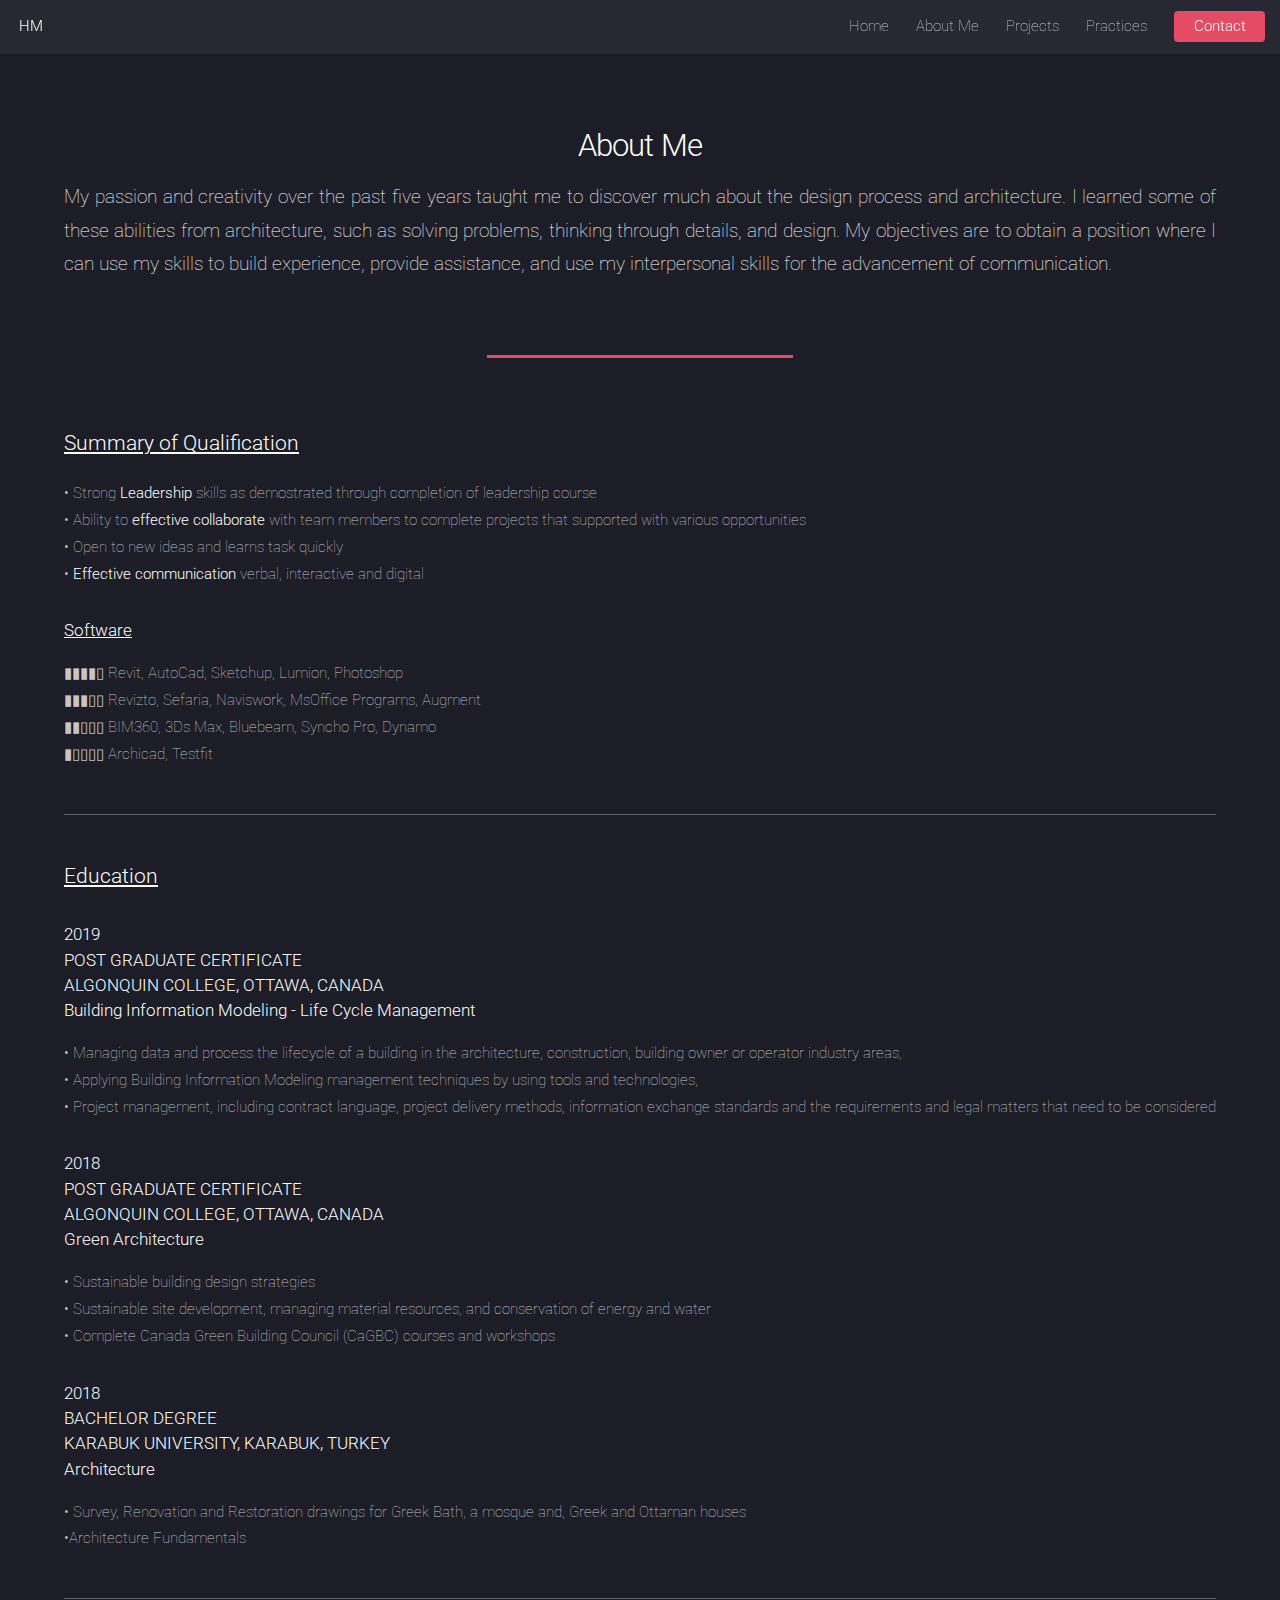
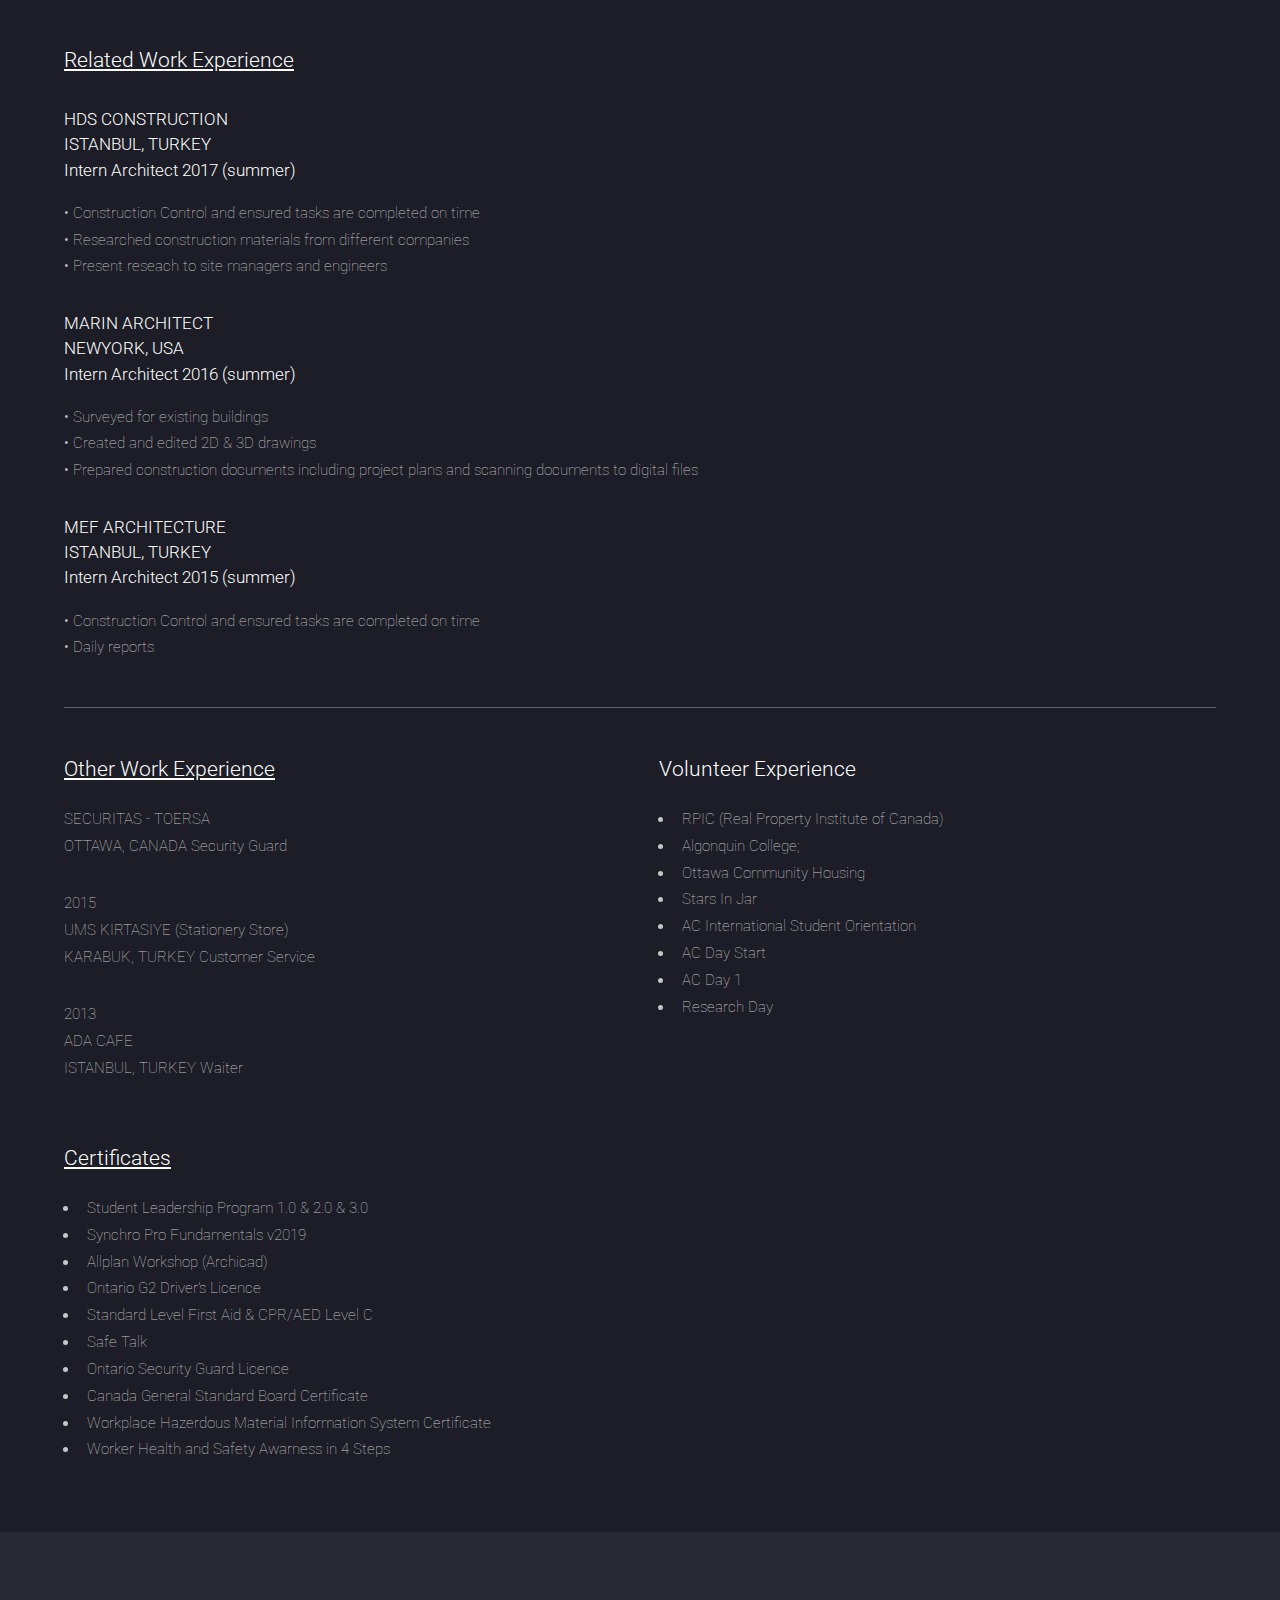
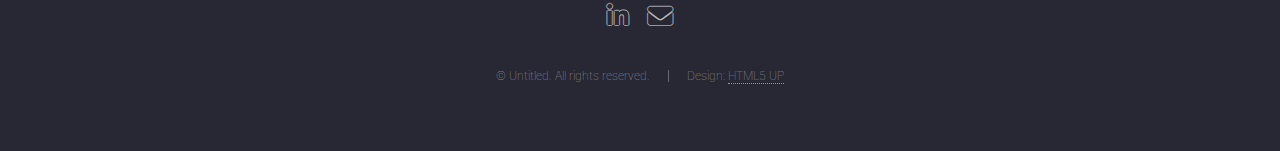
==== commit 9e64f088: "Update aboutme.html" ====
--- a/aboutme.html
+++ b/aboutme.html
@@ -1,4 +1,4 @@
-
+﻿
 
 <!DOCTYPE HTML>
 <!--
@@ -33,21 +33,14 @@
 								</ul>
 							</li>
 							<li>
-								<a href="#three">Practices</a>
+								<a href="practices.html">Practices</a>
 								<ul>
-									<li>
-										<a href="Visualisation">3D-Visualisation</a>
-										<ul>
-											<li><a href="#">Option 1</a></li>
-											<li><a href="#">Option 2</a></li>
-											<li><a href="#">Option 3</a></li>
-											<li><a href="#">Option 4</a></li>
-										</ul>
-									</li>
+									<li><a href="#Visualization">3D-Visualization</a></li>
 									<li><a href="Scheduling">4D-Scheduling</a></li>
 									<li><a href="Estimating">5D-Estimating</a></li>
 									<li><a href="Sustainability">6D-Sustainability</a></li>
 									<li><a href="Asset Management">7D-Asset Management</a></li>
+									<li><a href="Collaboration">Collaboration</a></li>
 								</ul>
 							</li>
 							<li><a href="#" class="button primary">Contact</a></li>
@@ -61,6 +54,7 @@
 							<h2>About Me</h2>
 							<p align="justify">My passion and creativity over the past five years taught me to discover much about the design process and architecture. I learned some of these abilities from architecture, such as solving problems, thinking through details, and design. My objectives are to obtain a position where I can use my skills to build experience, provide assistance, and use my interpersonal skills for the advancement of communication.
 							</p>
+								<span class="image fit main"><img src="images/home/light-bulbs.jpg" alt="" /></span>
 						</header>
 
 						<!-- Text -->
@@ -70,7 +64,7 @@
 								• Ability to <b>effective collaborate</b> with team members to complete projects that supported with various opportunities <br >
 								• Open to new ideas and learns task quickly<br >
 								• <b>Effective communication</b> verbal, interactive and digital</p>
-								<h4>Software</h4>
+								<h4><u>Software</u></h4>
 								▮▮▮▮▯ Revit, AutoCad, Sketchup, Lumion, Photoshop<br >▮▮▮▯▯ Revizto, Sefaria, Naviswork, MsOffice Programs, Augment<br >▮▮▯▯▯ BIM360, 3Ds Max, Bluebeam, Syncho Pro, Dynamo<br >▮▯▯▯▯ Archicad, Testfit</p>
 
 								<hr />
@@ -125,8 +119,7 @@
 								
 										<p align="justify">2013<br >ADA CAFE<br >ISTANBUL, TURKEY</h4>
 										Waiter</p>
-
-
+										<span class="image fit main"><img src="images/aboutme/perry.jpg" alt="" /></span>
 										<h3><u>Certificates</u></h3>
 										<ul>
 											<li>Student Leadership Program 1.0 & 2.0 & 3.0</li>
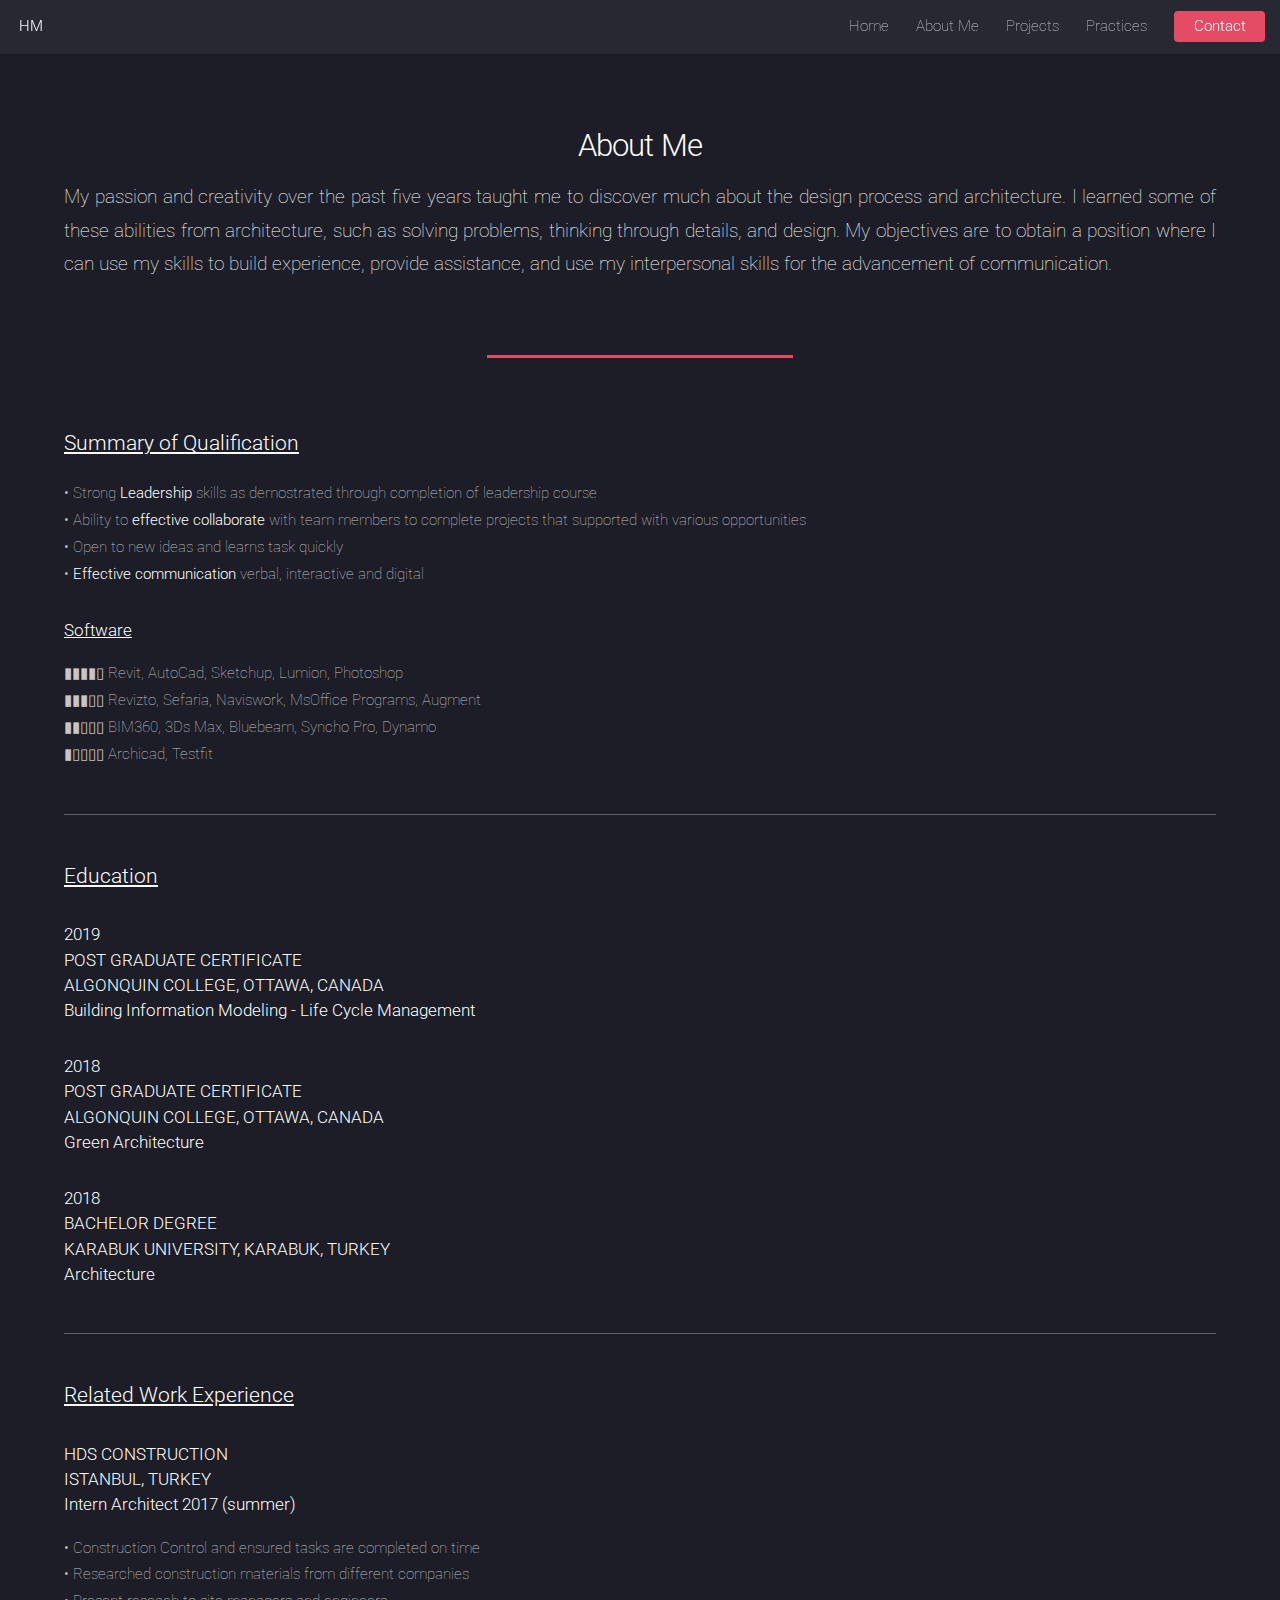
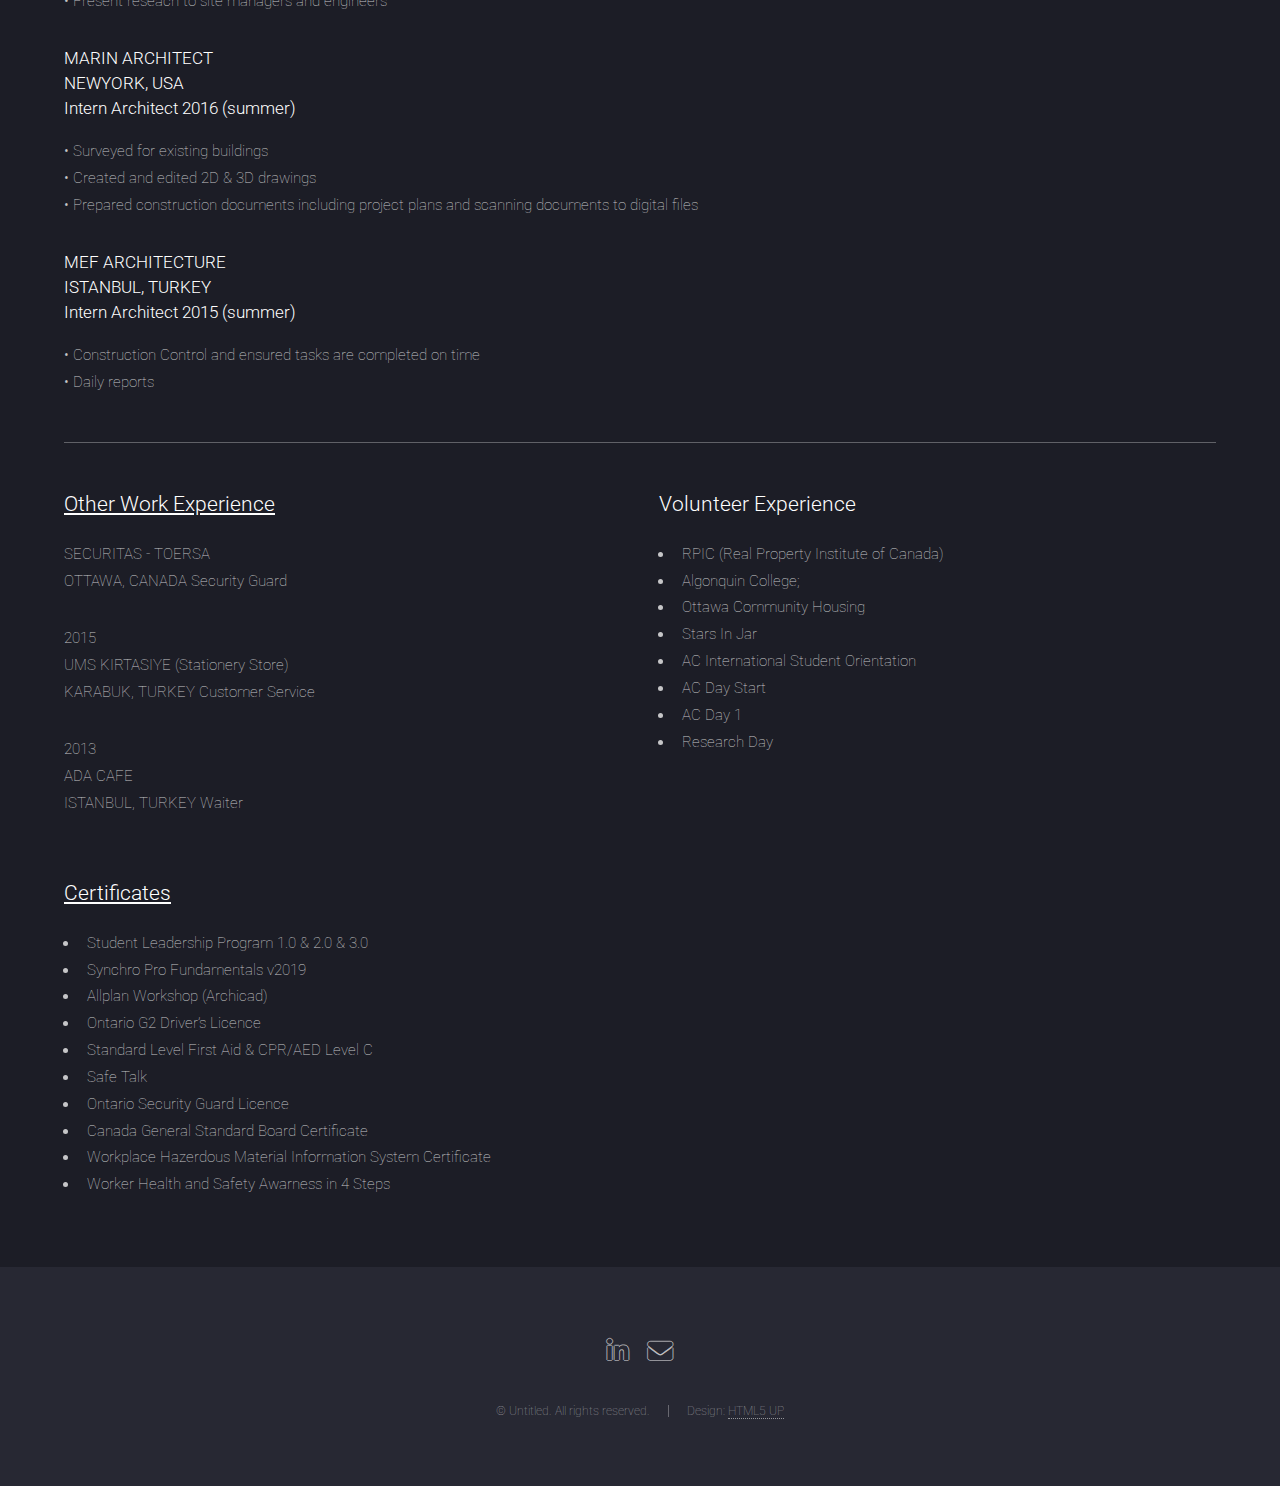
==== commit 4119b0e5: "Add files via upload" ====
--- a/aboutme.html
+++ b/aboutme.html
@@ -27,20 +27,18 @@
 							<li>
 								<a href="projects.html">Projects</a>
 								<ul>
-									<li><a href="left-sidebar.html">Zibi - Albert Island</a></li>
-									<li><a href="right-sidebar.html">NCC - Farm house</a></li>
-									<li><a href="no-sidebar.html">Sable Island - Retrofit</a></li>
+									<li><a href="farmhouse.html">NCC - Farm house</a></li>
+									<li><a href="zibi.html">Zibi - Albert Island</a></li>
 								</ul>
 							</li>
 							<li>
 								<a href="practices.html">Practices</a>
 								<ul>
-									<li><a href="#Visualization">3D-Visualization</a></li>
-									<li><a href="Scheduling">4D-Scheduling</a></li>
-									<li><a href="Estimating">5D-Estimating</a></li>
-									<li><a href="Sustainability">6D-Sustainability</a></li>
-									<li><a href="Asset Management">7D-Asset Management</a></li>
-									<li><a href="Collaboration">Collaboration</a></li>
+									<li><a href="visualization.html">3D-Visualization</a></li>
+									<li><a href="scheduling.html">4D-Scheduling</a></li>
+									<li><a href="estimating.html">5D-Estimating</a></li>
+									<li><a href="sustainability.html">6D-Sustainability</a></li>
+									<li><a href="collaboration.html">Collaboration</a></li>
 								</ul>
 							</li>
 							<li><a href="#" class="button primary">Contact</a></li>
@@ -54,7 +52,7 @@
 							<h2>About Me</h2>
 							<p align="justify">My passion and creativity over the past five years taught me to discover much about the design process and architecture. I learned some of these abilities from architecture, such as solving problems, thinking through details, and design. My objectives are to obtain a position where I can use my skills to build experience, provide assistance, and use my interpersonal skills for the advancement of communication.
 							</p>
-								<span class="image fit main"><img src="images/home/light-bulbs.jpg" alt="" /></span>
+							<span class="image fit main"><img src="images/home/light-bulbs.jpg" alt="" /></span>
 						</header>
 
 						<!-- Text -->
@@ -71,20 +69,8 @@
 
 								<h3><u>Education</u></h3>
 								<p align="justify"><h4>2019<br>POST GRADUATE CERTIFICATE<br >ALGONQUIN COLLEGE, OTTAWA, CANADA<br >Building Information Modeling - Life Cycle Management <br ></h4>
-								• Managing data and process the lifecycle of a building in the architecture, construction, building owner or operator industry areas,<br >
-								• Applying Building Information Modeling management techniques by using tools and technologies, <br >
-								• Project management, including contract language, project delivery methods, information exchange standards and the requirements and legal matters that need to be considered</p>
-
 								<p align="justify"><h4>2018<br >POST GRADUATE CERTIFICATE<br >ALGONQUIN COLLEGE, OTTAWA, CANADA<br >Green Architecture</h4>
-								• Sustainable building design strategies<br >
-								• Sustainable site development, managing material resources, and conservation of energy and water<br >
-								• Complete Canada Green Building Council (CaGBC) courses and workshops</p>
-
 								<p align="justify"><h4>2018<br >BACHELOR DEGREE<br >KARABUK UNIVERSITY, KARABUK, TURKEY<br >Architecture</h4>
-								• Survey, Renovation and Restoration drawings for Greek Bath, a mosque and, Greek and Ottaman houses
-								<br >•Architecture Fundamentals</p>
-								
-
 								<hr />
 
 								<h3><u>Related Work Experience</u></h3>
@@ -158,7 +144,7 @@
 				<footer id="footer">
 					<ul class="icons">
 						<li><a href="https://ca.linkedin.com/in/hamzamalaman" class="icon brands alt fa-linkedin-in"><span class="label">LinkedIn</span></a></li>
-						<li><a href="#" class="icon solid alt fa-envelope"><span class="label">Email</span></a></li>
+						<li><a href="index.html#four" class="icon solid alt fa-envelope"><span class="label">Email</span></a></li>
 					</ul>
 					<ul class="copyright">
 						<li>&copy; Untitled. All rights reserved.</li><li>Design: <a href="http://html5up.net">HTML5 UP</a></li>
@@ -178,4 +164,4 @@
 			<script src="assets/js/main.js"></script>
 
 	</body>
-</html>
+</html>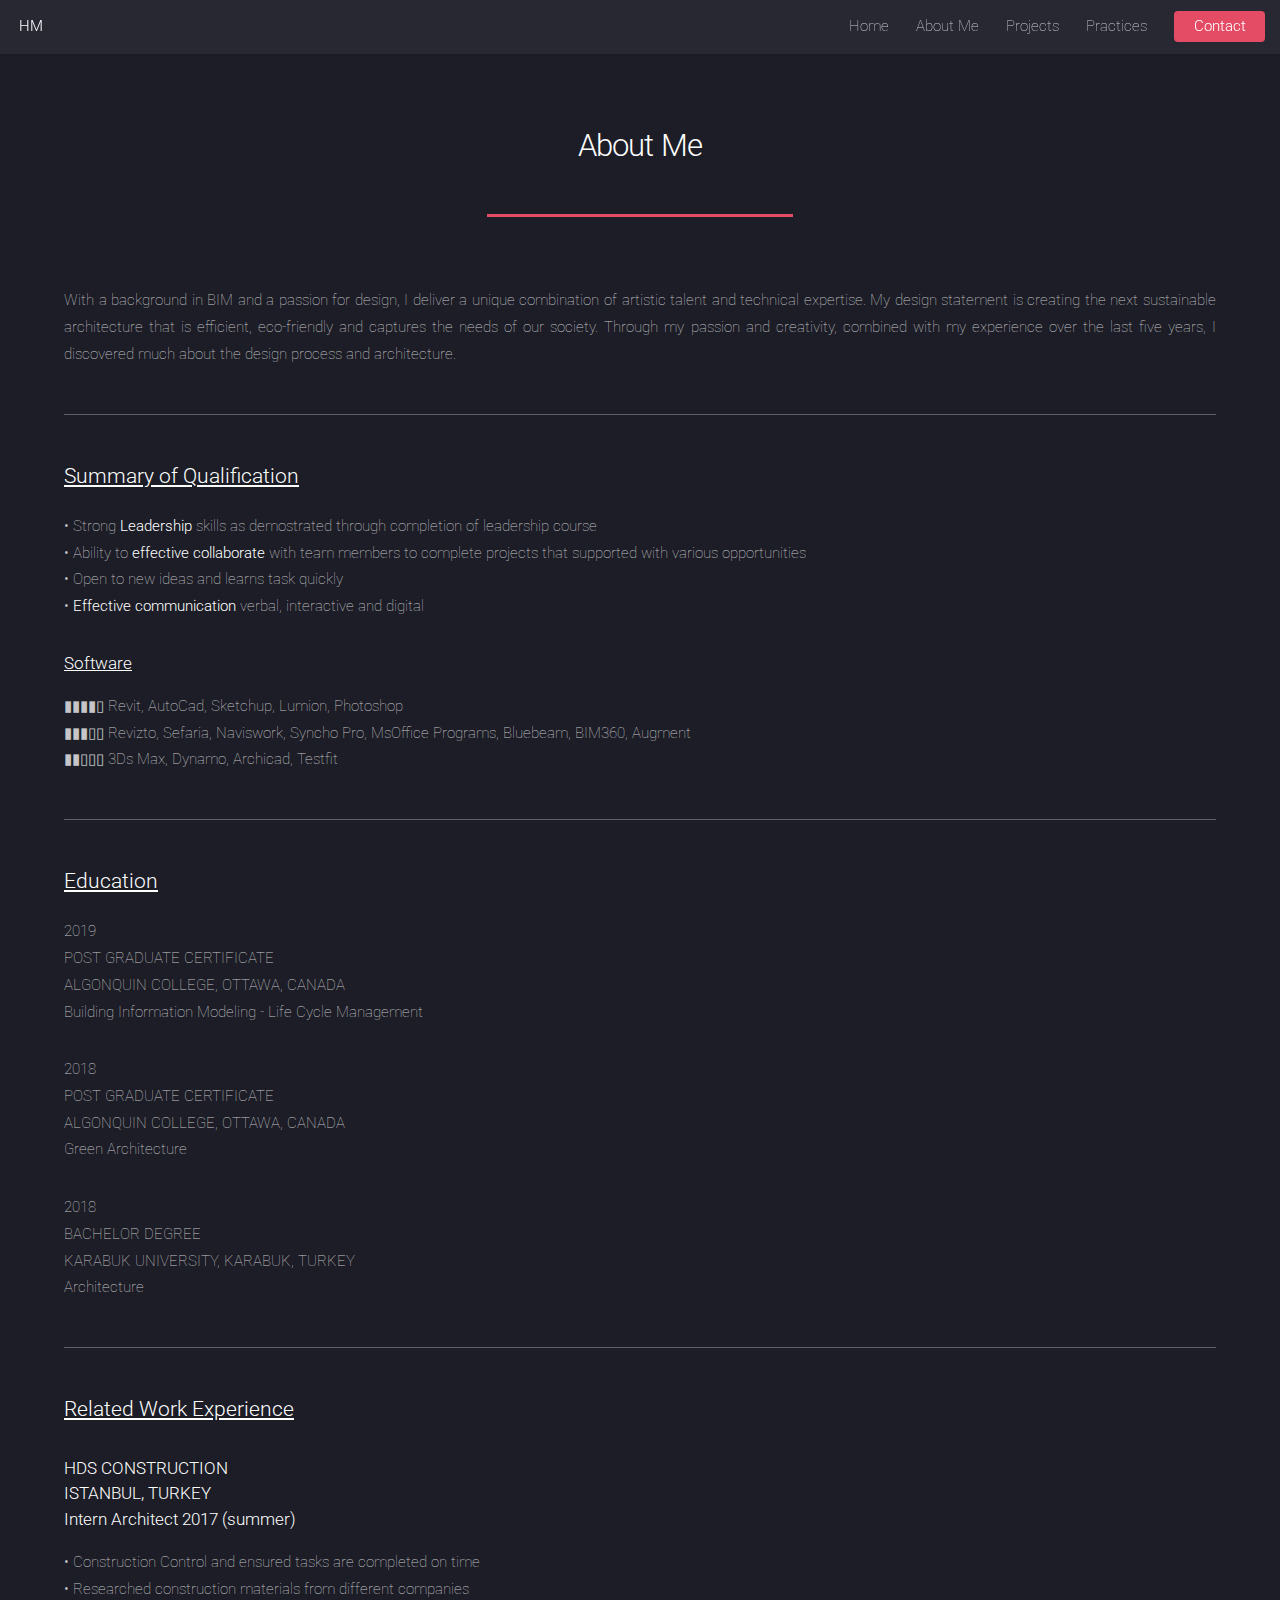
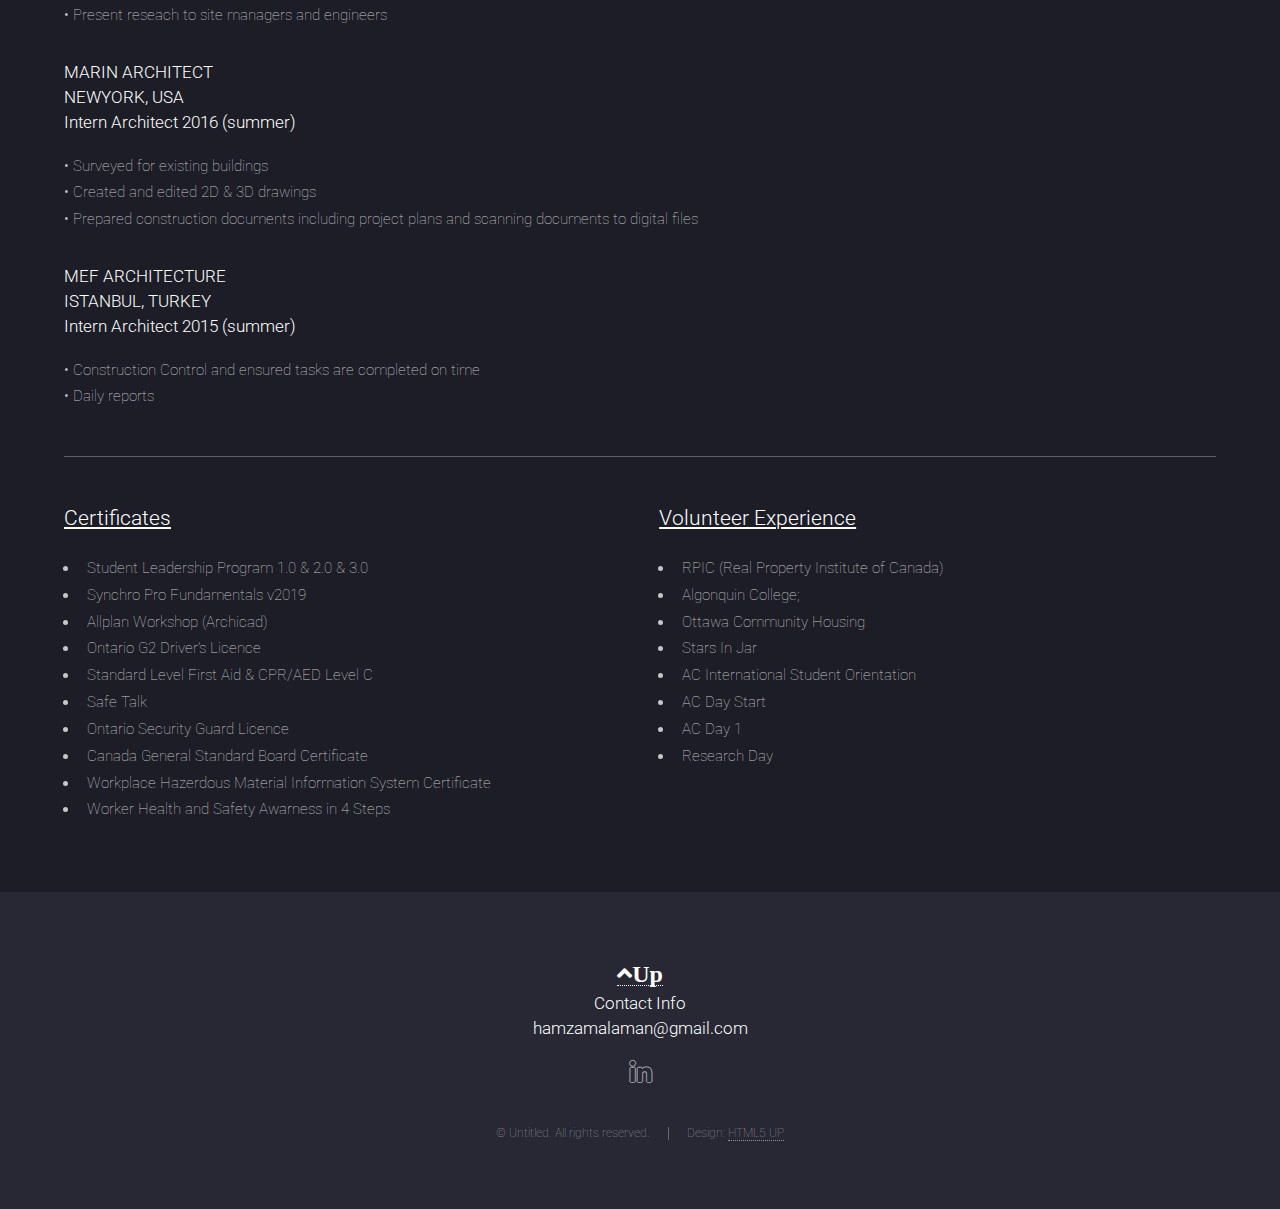
==== commit ef71bf08: "Add files via upload" ====
--- a/aboutme.html
+++ b/aboutme.html
@@ -41,21 +41,26 @@
 									<li><a href="collaboration.html">Collaboration</a></li>
 								</ul>
 							</li>
-							<li><a href="#" class="button primary">Contact</a></li>
+							<li><a href="#footer" class="button primary">Contact</a></li>
 						</ul>
 					</nav>
 				</header>
+
 			<!-- Main -->
 				<div id="main" class="wrapper style1">
 					<div class="container">
 						<header class="major">
 							<h2>About Me</h2>
-							<p align="justify">My passion and creativity over the past five years taught me to discover much about the design process and architecture. I learned some of these abilities from architecture, such as solving problems, thinking through details, and design. My objectives are to obtain a position where I can use my skills to build experience, provide assistance, and use my interpersonal skills for the advancement of communication.
-							</p>
-							<span class="image fit main"><img src="images/home/light-bulbs.jpg" alt="" /></span>
 						</header>
 
-						<!-- Text -->
+						<!-- Me -->
+							<section>
+								<p align="justify">With a background in BIM and a passion for design, I deliver a unique combination of artistic talent and technical expertise. My design statement is creating the next sustainable architecture that is efficient, eco-friendly and captures the needs of our society. Through my passion and creativity, combined with my experience over the last five years, I discovered much about the design process and architecture.
+								</p>
+							</section>
+							<hr />
+
+						<!-- Qualification -->
 							<section>
 								<h3><u>Summary of Qualification</u></h3>
 								<p align="justify">• Strong <b>Leadership</b> skills as demostrated through completion of leadership course <br >
@@ -63,30 +68,35 @@
 								• Open to new ideas and learns task quickly<br >
 								• <b>Effective communication</b> verbal, interactive and digital</p>
 								<h4><u>Software</u></h4>
-								▮▮▮▮▯ Revit, AutoCad, Sketchup, Lumion, Photoshop<br >▮▮▮▯▯ Revizto, Sefaria, Naviswork, MsOffice Programs, Augment<br >▮▮▯▯▯ BIM360, 3Ds Max, Bluebeam, Syncho Pro, Dynamo<br >▮▯▯▯▯ Archicad, Testfit</p>
+								▮▮▮▮▯ Revit, AutoCad, Sketchup, Lumion, Photoshop<br >▮▮▮▯▯ Revizto, Sefaria, Naviswork, Syncho Pro, MsOffice Programs, Bluebeam, BIM360, Augment<br >▮▮▯▯▯ 3Ds Max, Dynamo, Archicad, Testfit</p>
+								<hr />
+							</section>
 
+						<!-- Education -->
+							<section>
+								<h3><u>Education</u></h3>
+									<p align="justify">2019<br>POST GRADUATE CERTIFICATE<br >ALGONQUIN COLLEGE, OTTAWA, CANADA<br >Building Information Modeling - Life Cycle Management </p>
+									<p align="justify">2018<br >POST GRADUATE CERTIFICATE<br >ALGONQUIN COLLEGE, OTTAWA, CANADA<br >Green Architecture </p>
+									<p align="justify">2018<br >BACHELOR DEGREE<br >KARABUK UNIVERSITY, KARABUK, TURKEY<br >Architecture </p>
 								<hr />
+							</section>
 
-								<h3><u>Education</u></h3>
-								<p align="justify"><h4>2019<br>POST GRADUATE CERTIFICATE<br >ALGONQUIN COLLEGE, OTTAWA, CANADA<br >Building Information Modeling - Life Cycle Management <br ></h4>
-								<p align="justify"><h4>2018<br >POST GRADUATE CERTIFICATE<br >ALGONQUIN COLLEGE, OTTAWA, CANADA<br >Green Architecture</h4>
-								<p align="justify"><h4>2018<br >BACHELOR DEGREE<br >KARABUK UNIVERSITY, KARABUK, TURKEY<br >Architecture</h4>
-								<hr />
+						<!-- Experience -->
+							<section>
+								<h3><u>Related Work Experience</u></h3>
+									<p align="justify"><h4>HDS CONSTRUCTION<br >ISTANBUL, TURKEY<br >Intern Architect 2017 (summer)</h4>
+									• Construction Control and ensured tasks are completed on time<br >
+									• Researched construction materials from different companies<br >
+									• Present reseach to site managers and engineers</p>
 
-								<h3><u>Related Work Experience</u></h3>
-								<p align="justify"><h4>HDS CONSTRUCTION<br >ISTANBUL, TURKEY<br >Intern Architect 2017 (summer)</h4>
-								• Construction Control and ensured tasks are completed on time<br >
-								• Researched construction materials from different companies<br >
-								• Present reseach to site managers and engineers</p>
-
-								<p align="justify"><h4>MARIN ARCHITECT<br >NEWYORK, USA<br >Intern Architect 2016 (summer)</h4>
-								• Surveyed for existing buildings<br >
-								• Created and edited 2D & 3D drawings<br >
-								• Prepared construction documents including project plans and scanning documents to digital files</p>
+									<p align="justify"><h4>MARIN ARCHITECT<br >NEWYORK, USA<br >Intern Architect 2016 (summer)</h4>
+									• Surveyed for existing buildings<br >
+									• Created and edited 2D & 3D drawings<br >
+									• Prepared construction documents including project plans and scanning documents to digital files</p>
 								
-								<p align="justify"><h4>MEF ARCHITECTURE<br >ISTANBUL, TURKEY<br >Intern Architect 2015 (summer)</h4>
-								• Construction Control and ensured tasks are completed on time<br >
-								• Daily reports</p>
+									<p align="justify"><h4>MEF ARCHITECTURE<br >ISTANBUL, TURKEY<br >Intern Architect 2015 (summer)</h4>
+									• Construction Control and ensured tasks are completed on time<br >
+									• Daily reports</p>
 								<hr />
 							</section>
 
@@ -95,17 +105,6 @@
 								<h3></h3>
 								<div class="row">
 									<div class="col-6 col-12-xsmall">
-
-										<h3><u>Other Work Experience</u></h3>
-										<p align="justify">SECURITAS - TOERSA<br >OTTAWA, CANADA
-										Security Guard</p>
-
-										<p align="justify">2015<br >UMS KIRTASIYE (Stationery Store)<br >KARABUK, TURKEY 
-										Customer Service</p>
-								
-										<p align="justify">2013<br >ADA CAFE<br >ISTANBUL, TURKEY</h4>
-										Waiter</p>
-										<span class="image fit main"><img src="images/aboutme/perry.jpg" alt="" /></span>
 										<h3><u>Certificates</u></h3>
 										<ul>
 											<li>Student Leadership Program 1.0 & 2.0 & 3.0</li>
@@ -123,7 +122,7 @@
 									</div>
 									<div class="col-6 col-12-xsmall">
 
-										<h3>Volunteer Experience</h3>
+										<h3><u>Volunteer Experience</u></h3>
 										<ul>
 											<li>RPIC (Real Property Institute of Canada)</li>
 											<li>Algonquin College;</li>
@@ -142,11 +141,12 @@
 
 			<!-- Footer -->
 				<footer id="footer">
+					<a href="#header" class="fas fa-angle-up" style="font-size:24px;color:white;align:right;">Up</a>
+					<h4>Contact Info<br>hamzamalaman@gmail.com</h4>
 					<ul class="icons">
 						<li><a href="https://ca.linkedin.com/in/hamzamalaman" class="icon brands alt fa-linkedin-in"><span class="label">LinkedIn</span></a></li>
-						<li><a href="index.html#four" class="icon solid alt fa-envelope"><span class="label">Email</span></a></li>
 					</ul>
-					<ul class="copyright">
+					<ul class="copyright"> 
 						<li>&copy; Untitled. All rights reserved.</li><li>Design: <a href="http://html5up.net">HTML5 UP</a></li>
 					</ul>
 				</footer>
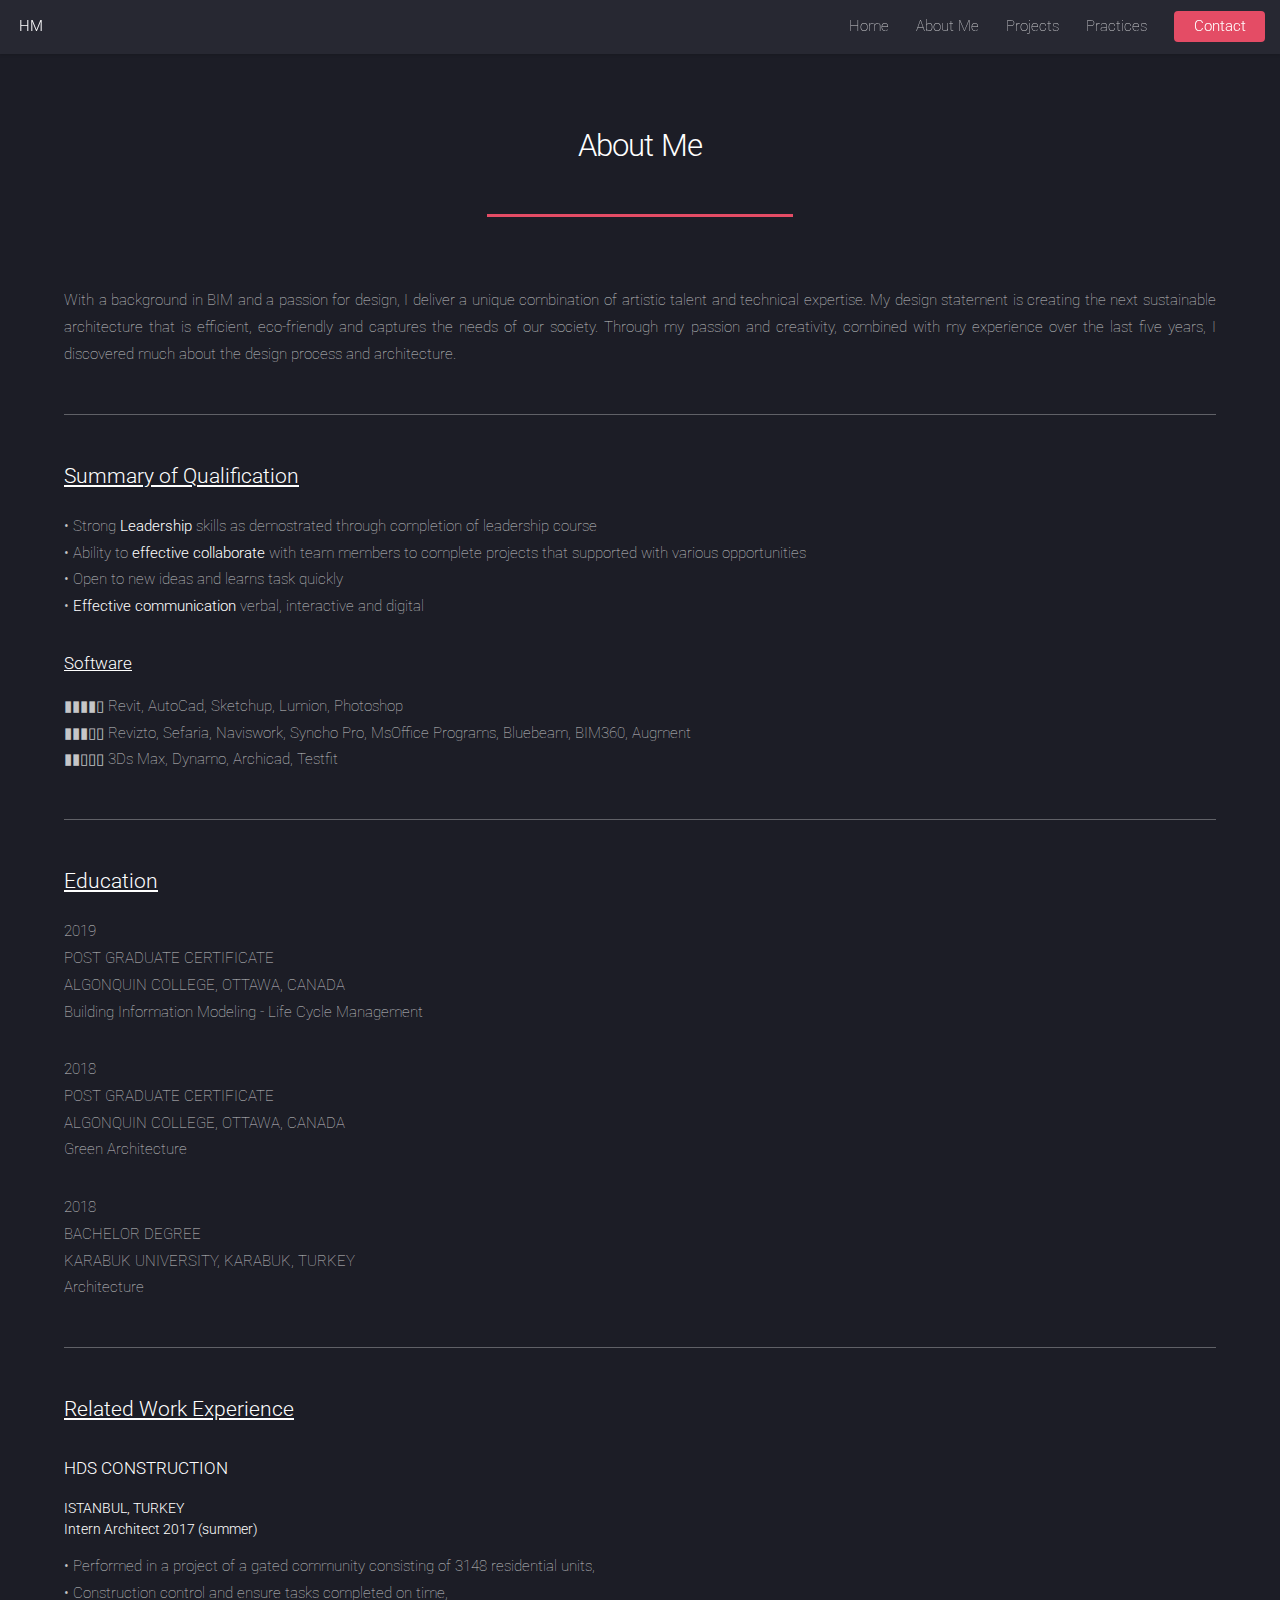
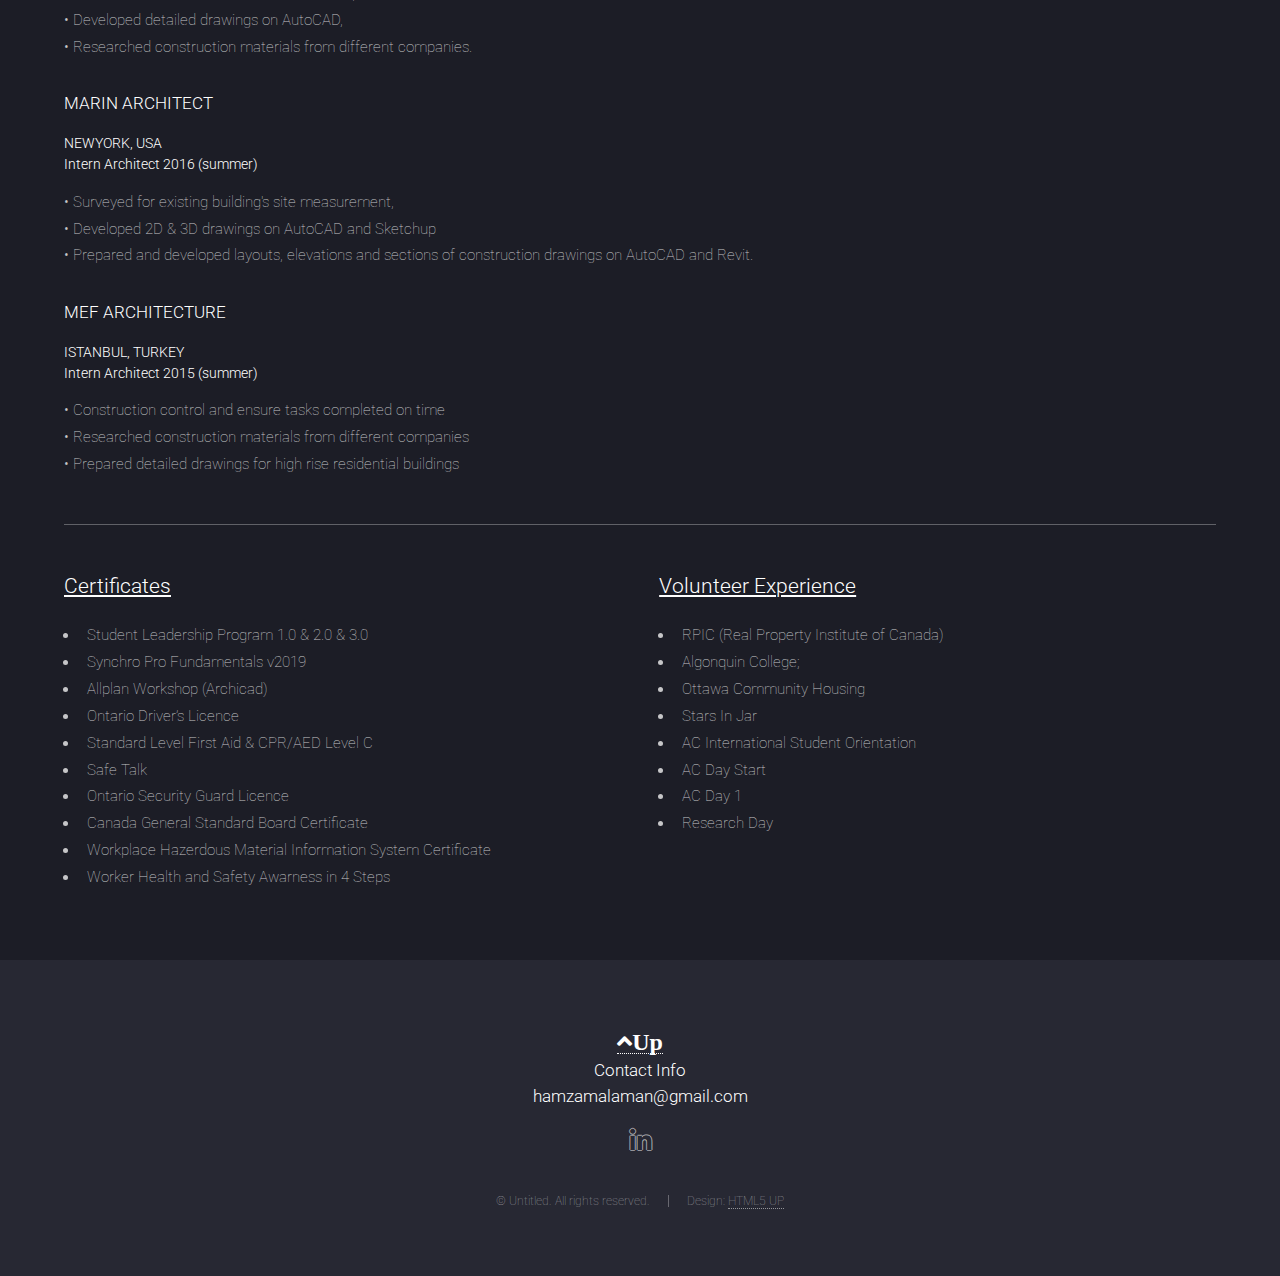
==== commit 8f8d46bb: "Update aboutme.html" ====
--- a/aboutme.html
+++ b/aboutme.html
@@ -38,7 +38,14 @@
 									<li><a href="scheduling.html">4D-Scheduling</a></li>
 									<li><a href="estimating.html">5D-Estimating</a></li>
 									<li><a href="sustainability.html">6D-Sustainability</a></li>
-									<li><a href="collaboration.html">Collaboration</a></li>
+									<li><a href="reporting.html">Reporting</a>
+										<ul>
+											<li><a href="reporting.html">Dashboard</a></li>
+											<li><a href="reporting.html">Revizto</a></li>
+											<li><a href="reporting.html">Clash Detection</a></li>
+										</ul>
+									</li>
+
 								</ul>
 							</li>
 							<li><a href="#footer" class="button primary">Contact</a></li>
@@ -54,14 +61,14 @@
 						</header>
 
 						<!-- Me -->
-							<section>
+							<section id="me">
 								<p align="justify">With a background in BIM and a passion for design, I deliver a unique combination of artistic talent and technical expertise. My design statement is creating the next sustainable architecture that is efficient, eco-friendly and captures the needs of our society. Through my passion and creativity, combined with my experience over the last five years, I discovered much about the design process and architecture.
 								</p>
 							</section>
 							<hr />
 
 						<!-- Qualification -->
-							<section>
+							<section id="qualification">
 								<h3><u>Summary of Qualification</u></h3>
 								<p align="justify">• Strong <b>Leadership</b> skills as demostrated through completion of leadership course <br >
 								• Ability to <b>effective collaborate</b> with team members to complete projects that supported with various opportunities <br >
@@ -73,7 +80,7 @@
 							</section>
 
 						<!-- Education -->
-							<section>
+							<section id="education">
 								<h3><u>Education</u></h3>
 									<p align="justify">2019<br>POST GRADUATE CERTIFICATE<br >ALGONQUIN COLLEGE, OTTAWA, CANADA<br >Building Information Modeling - Life Cycle Management </p>
 									<p align="justify">2018<br >POST GRADUATE CERTIFICATE<br >ALGONQUIN COLLEGE, OTTAWA, CANADA<br >Green Architecture </p>
@@ -82,26 +89,28 @@
 							</section>
 
 						<!-- Experience -->
-							<section>
+							<section id="experience">
 								<h3><u>Related Work Experience</u></h3>
-									<p align="justify"><h4>HDS CONSTRUCTION<br >ISTANBUL, TURKEY<br >Intern Architect 2017 (summer)</h4>
-									• Construction Control and ensured tasks are completed on time<br >
+									<p align="justify"><h4>HDS CONSTRUCTION</h4><h5>ISTANBUL, TURKEY<br >Intern Architect 2017 (summer)</h5>
+									• Performed in a project of a gated community consisting of 3148 residential units,<br >
+									• Construction control and ensure tasks completed on time,<br >
+									• Developed detailed drawings on AutoCAD,<br >
+									• Researched construction materials from different companies.</p>
+					
+									<p align="justify"><h4>MARIN ARCHITECT</h4><h5>NEWYORK, USA<br >Intern Architect 2016 (summer)</h5>
+									• Surveyed for existing building's site measurement,<br >
+									• Developed 2D & 3D drawings on AutoCAD and Sketchup<br >
+									• Prepared and developed layouts, elevations and sections of construction drawings on AutoCAD and Revit.</p>
+								
+									<p align="justify"><h4>MEF ARCHITECTURE</h4><h5>ISTANBUL, TURKEY<br >Intern Architect 2015 (summer)</h5>
+									• Construction control and ensure tasks completed on time<br >
 									• Researched construction materials from different companies<br >
-									• Present reseach to site managers and engineers</p>
-
-									<p align="justify"><h4>MARIN ARCHITECT<br >NEWYORK, USA<br >Intern Architect 2016 (summer)</h4>
-									• Surveyed for existing buildings<br >
-									• Created and edited 2D & 3D drawings<br >
-									• Prepared construction documents including project plans and scanning documents to digital files</p>
-								
-									<p align="justify"><h4>MEF ARCHITECTURE<br >ISTANBUL, TURKEY<br >Intern Architect 2015 (summer)</h4>
-									• Construction Control and ensured tasks are completed on time<br >
-									• Daily reports</p>
+									• Prepared detailed drawings for high rise residential buildings</p>
 								<hr />
 							</section>
 
 						<!-- Lists -->
-							<section>
+							<section id="certificates">
 								<h3></h3>
 								<div class="row">
 									<div class="col-6 col-12-xsmall">
@@ -110,7 +119,7 @@
 											<li>Student Leadership Program 1.0 & 2.0 & 3.0</li>
 											<li>Synchro Pro Fundamentals v2019</li>
 											<li>Allplan Workshop (Archicad)</li>
-											<li>Ontario G2 Driver’s Licence</li>
+											<li>Ontario Driver’s Licence</li>
 											<li>Standard Level First Aid & CPR/AED Level C</li>
 											<li>Safe Talk</li>
 											<li>Ontario Security Guard Licence</li>
@@ -118,7 +127,6 @@
 											<li>Workplace Hazerdous Material Information System Certificate</li>
 											<li>Worker Health and Safety Awarness in 4 Steps</li>
 										</ul>
-
 									</div>
 									<div class="col-6 col-12-xsmall">
 
@@ -136,12 +144,12 @@
 									</div>
 								</div>
 							</section>
+						</div>
 					</div>
-				</div>
 
 			<!-- Footer -->
 				<footer id="footer">
-					<a href="#header" class="fas fa-angle-up" style="font-size:24px;color:white;align:right;">Up</a>
+					<a href="#me" class="fas fa-angle-up" style="font-size:24px;color:white;align:right;">Up</a>
 					<h4>Contact Info<br>hamzamalaman@gmail.com</h4>
 					<ul class="icons">
 						<li><a href="https://ca.linkedin.com/in/hamzamalaman" class="icon brands alt fa-linkedin-in"><span class="label">LinkedIn</span></a></li>
@@ -164,4 +172,4 @@
 			<script src="assets/js/main.js"></script>
 
 	</body>
-</html>+</html>
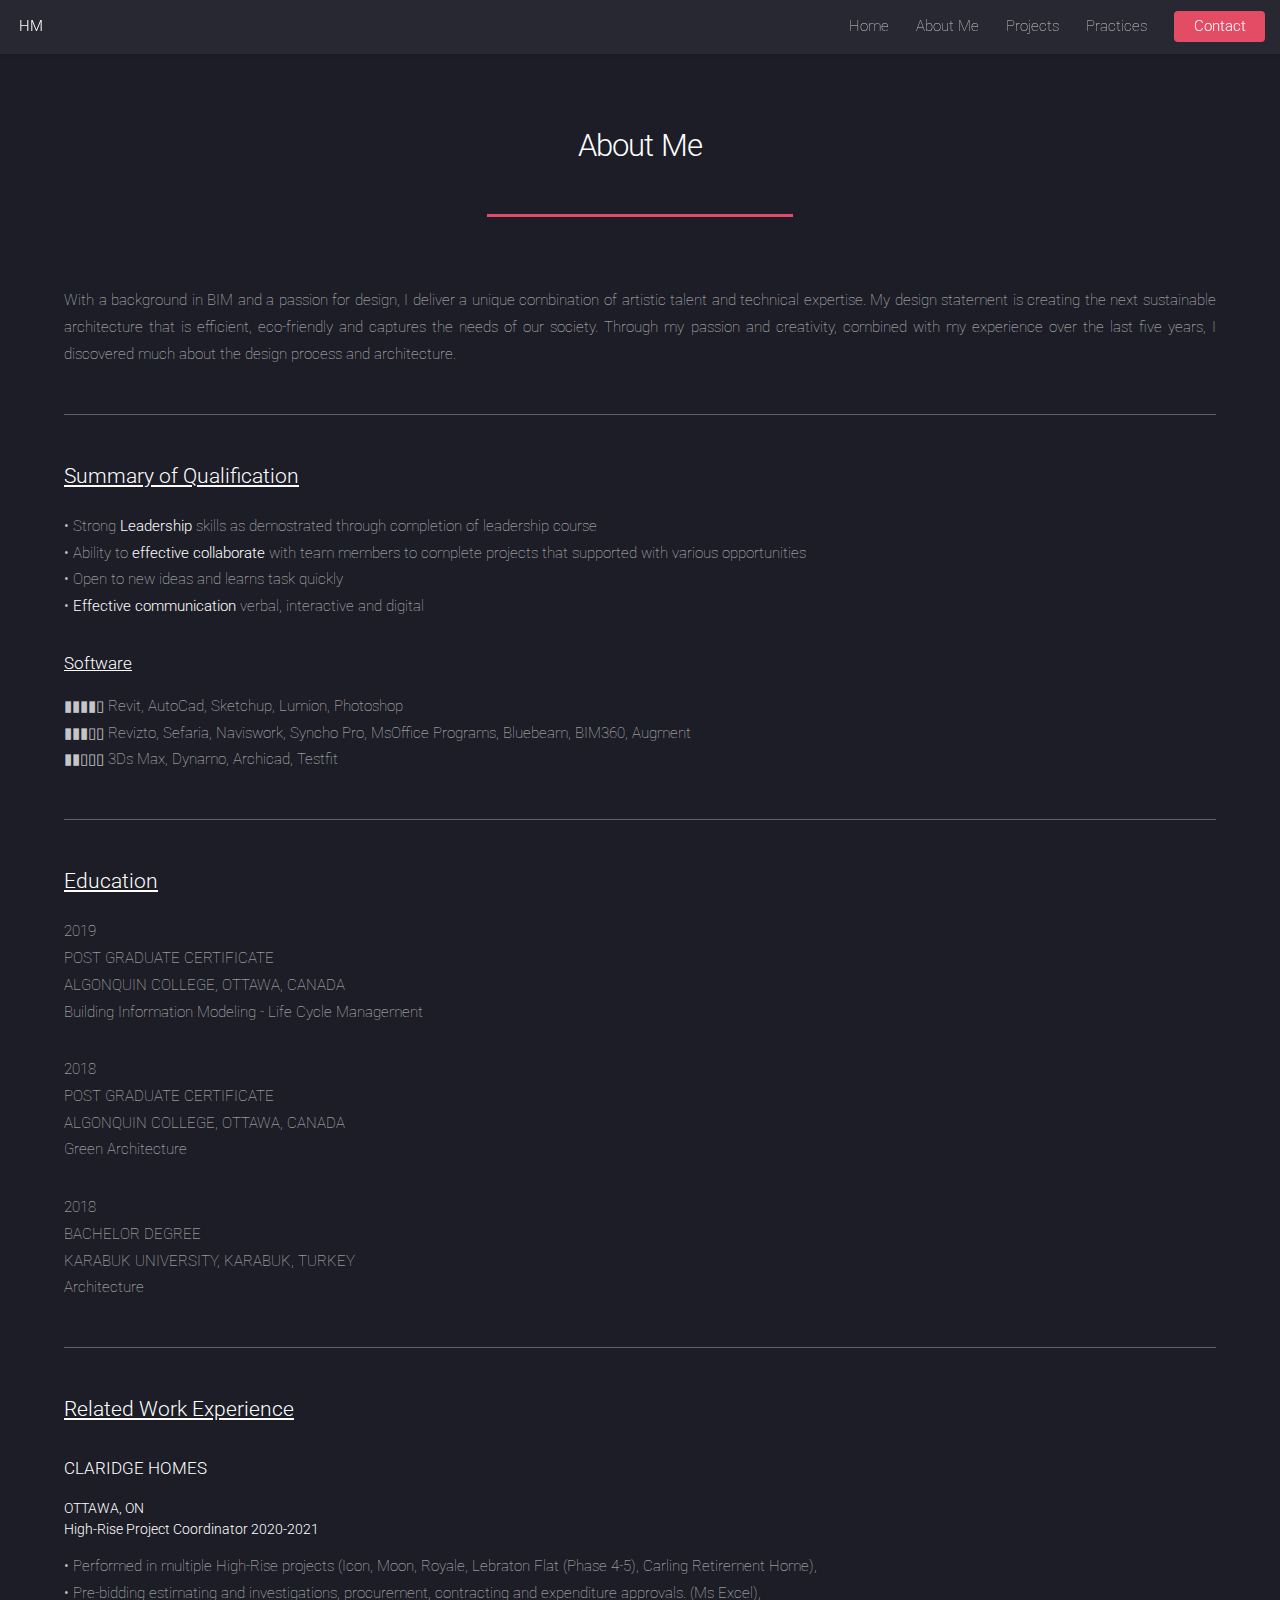
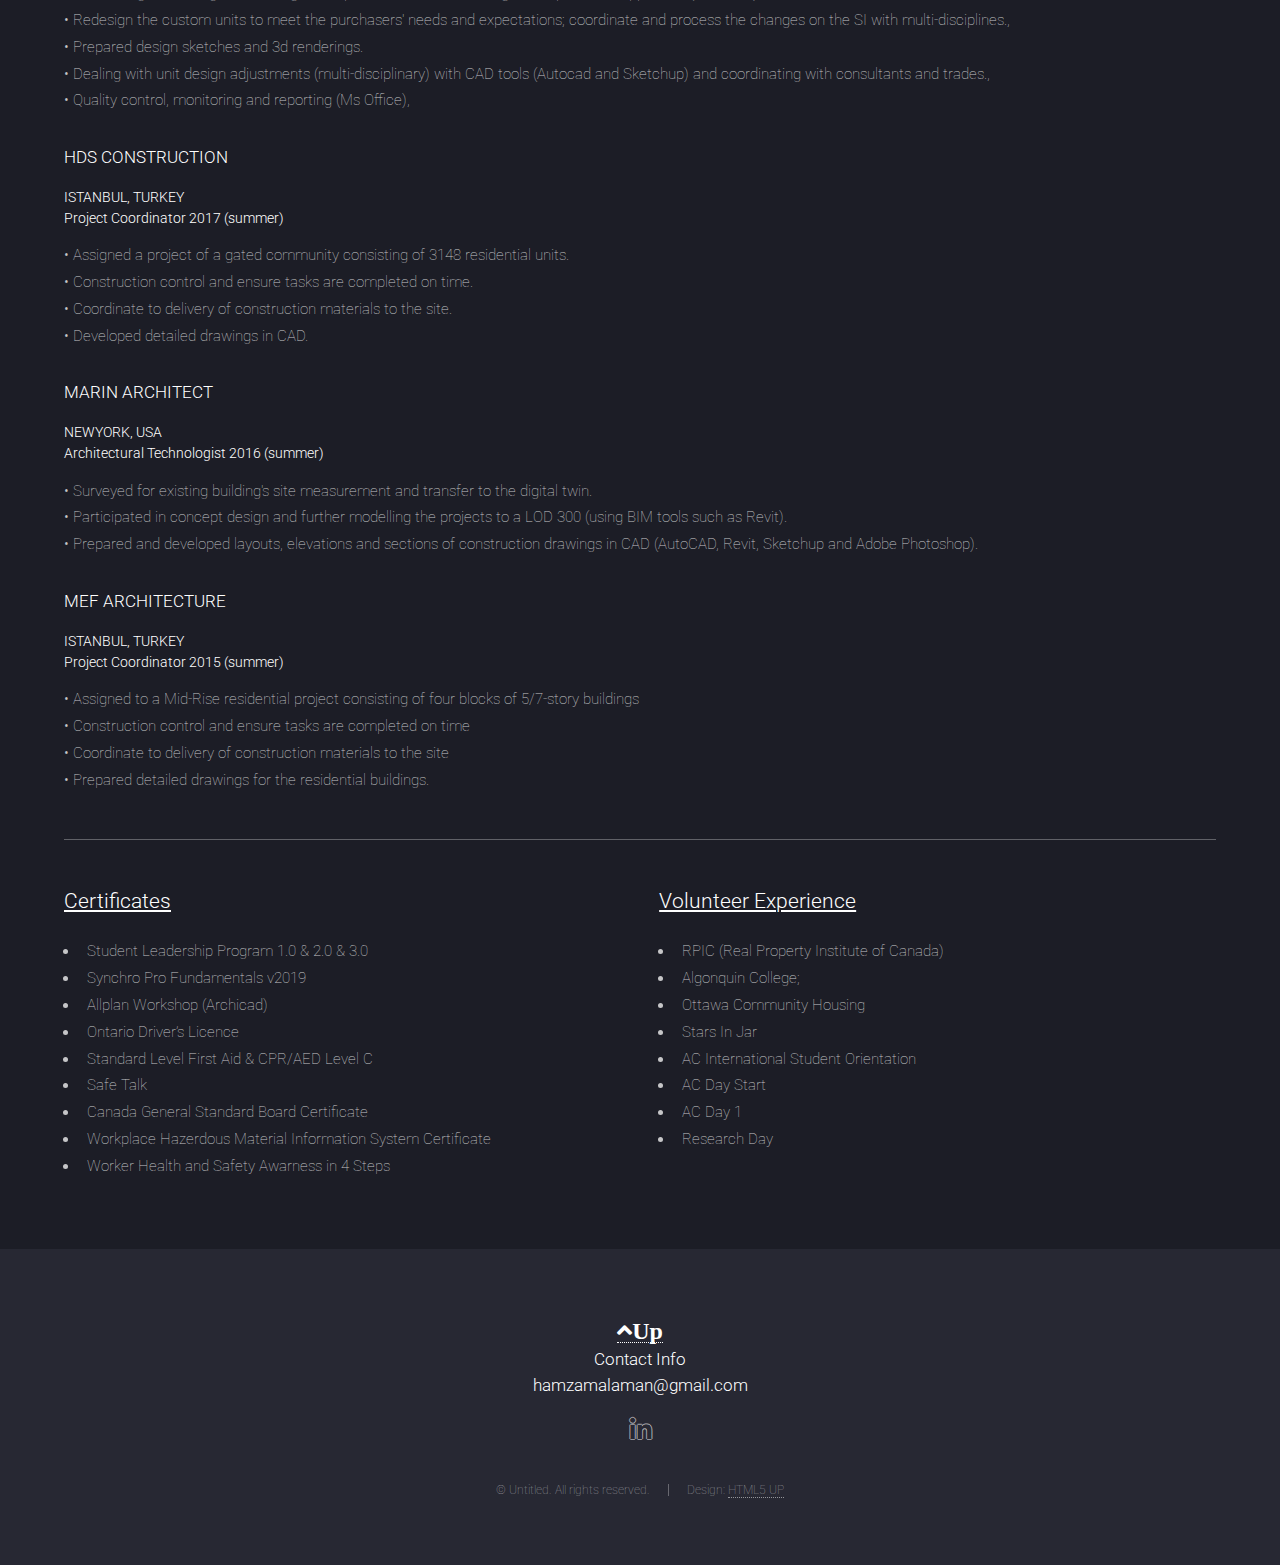
==== commit 596e19c3: "Update aboutme.html" ====
--- a/aboutme.html
+++ b/aboutme.html
@@ -91,21 +91,31 @@
 						<!-- Experience -->
 							<section id="experience">
 								<h3><u>Related Work Experience</u></h3>
-									<p align="justify"><h4>HDS CONSTRUCTION</h4><h5>ISTANBUL, TURKEY<br >Intern Architect 2017 (summer)</h5>
-									• Performed in a project of a gated community consisting of 3148 residential units,<br >
-									• Construction control and ensure tasks completed on time,<br >
-									• Developed detailed drawings on AutoCAD,<br >
-									• Researched construction materials from different companies.</p>
+									<p align="justify"><h4>CLARIDGE HOMES</h4><h5>OTTAWA, ON<br >High-Rise Project Coordinator 2020-2021</h5>
+									• Performed in multiple High-Rise projects (Icon, Moon, Royale, Lebraton Flat (Phase 4-5), Carling Retirement Home),<br >
+									• Pre-bidding estimating and investigations, procurement, contracting and expenditure approvals. (Ms Excel),<br >
+									• Redesign the custom units to meet the purchasers' needs and expectations; coordinate and process the changes on the SI with multi-disciplines.,<br >
+									• Prepared design sketches and 3d renderings.<br >
+									• Dealing with unit design adjustments (multi-disciplinary) with CAD tools (Autocad and Sketchup) and coordinating with consultants and trades.,<br >
+									• Quality control, monitoring and reporting (Ms Office),</p>
+								
+								
+									<p align="justify"><h4>HDS CONSTRUCTION</h4><h5>ISTANBUL, TURKEY<br >Project Coordinator 2017 (summer)</h5>
+									• Assigned a project of a gated community consisting of 3148 residential units.<br >
+									• Construction control and ensure tasks are completed on time.<br >
+									• Coordinate to delivery of construction materials to the site.<br >
+									• Developed detailed drawings in CAD.</p>
 					
-									<p align="justify"><h4>MARIN ARCHITECT</h4><h5>NEWYORK, USA<br >Intern Architect 2016 (summer)</h5>
-									• Surveyed for existing building's site measurement,<br >
-									• Developed 2D & 3D drawings on AutoCAD and Sketchup<br >
-									• Prepared and developed layouts, elevations and sections of construction drawings on AutoCAD and Revit.</p>
+									<p align="justify"><h4>MARIN ARCHITECT</h4><h5>NEWYORK, USA<br >Architectural Technologist 2016 (summer)</h5>
+									• Surveyed for existing building's site measurement and transfer to the digital twin.<br >
+									• Participated in concept design and further modelling the projects to a LOD 300 (using BIM tools such as Revit).<br >
+									• Prepared and developed layouts, elevations and sections of construction drawings in CAD (AutoCAD, Revit, Sketchup and Adobe Photoshop).</p>
 								
-									<p align="justify"><h4>MEF ARCHITECTURE</h4><h5>ISTANBUL, TURKEY<br >Intern Architect 2015 (summer)</h5>
-									• Construction control and ensure tasks completed on time<br >
-									• Researched construction materials from different companies<br >
-									• Prepared detailed drawings for high rise residential buildings</p>
+									<p align="justify"><h4>MEF ARCHITECTURE</h4><h5>ISTANBUL, TURKEY<br >Project Coordinator 2015 (summer)</h5>
+									• Assigned to a Mid-Rise residential project consisting of four blocks of 5/7-story buildings<br >
+									• Construction control and ensure tasks are completed on time<br >
+									• Coordinate to delivery of construction materials to the site<br >
+									• Prepared detailed drawings for the residential buildings.</p>
 								<hr />
 							</section>
 
@@ -122,7 +132,6 @@
 											<li>Ontario Driver’s Licence</li>
 											<li>Standard Level First Aid & CPR/AED Level C</li>
 											<li>Safe Talk</li>
-											<li>Ontario Security Guard Licence</li>
 											<li>Canada General Standard Board Certificate</li>
 											<li>Workplace Hazerdous Material Information System Certificate</li>
 											<li>Worker Health and Safety Awarness in 4 Steps</li>
